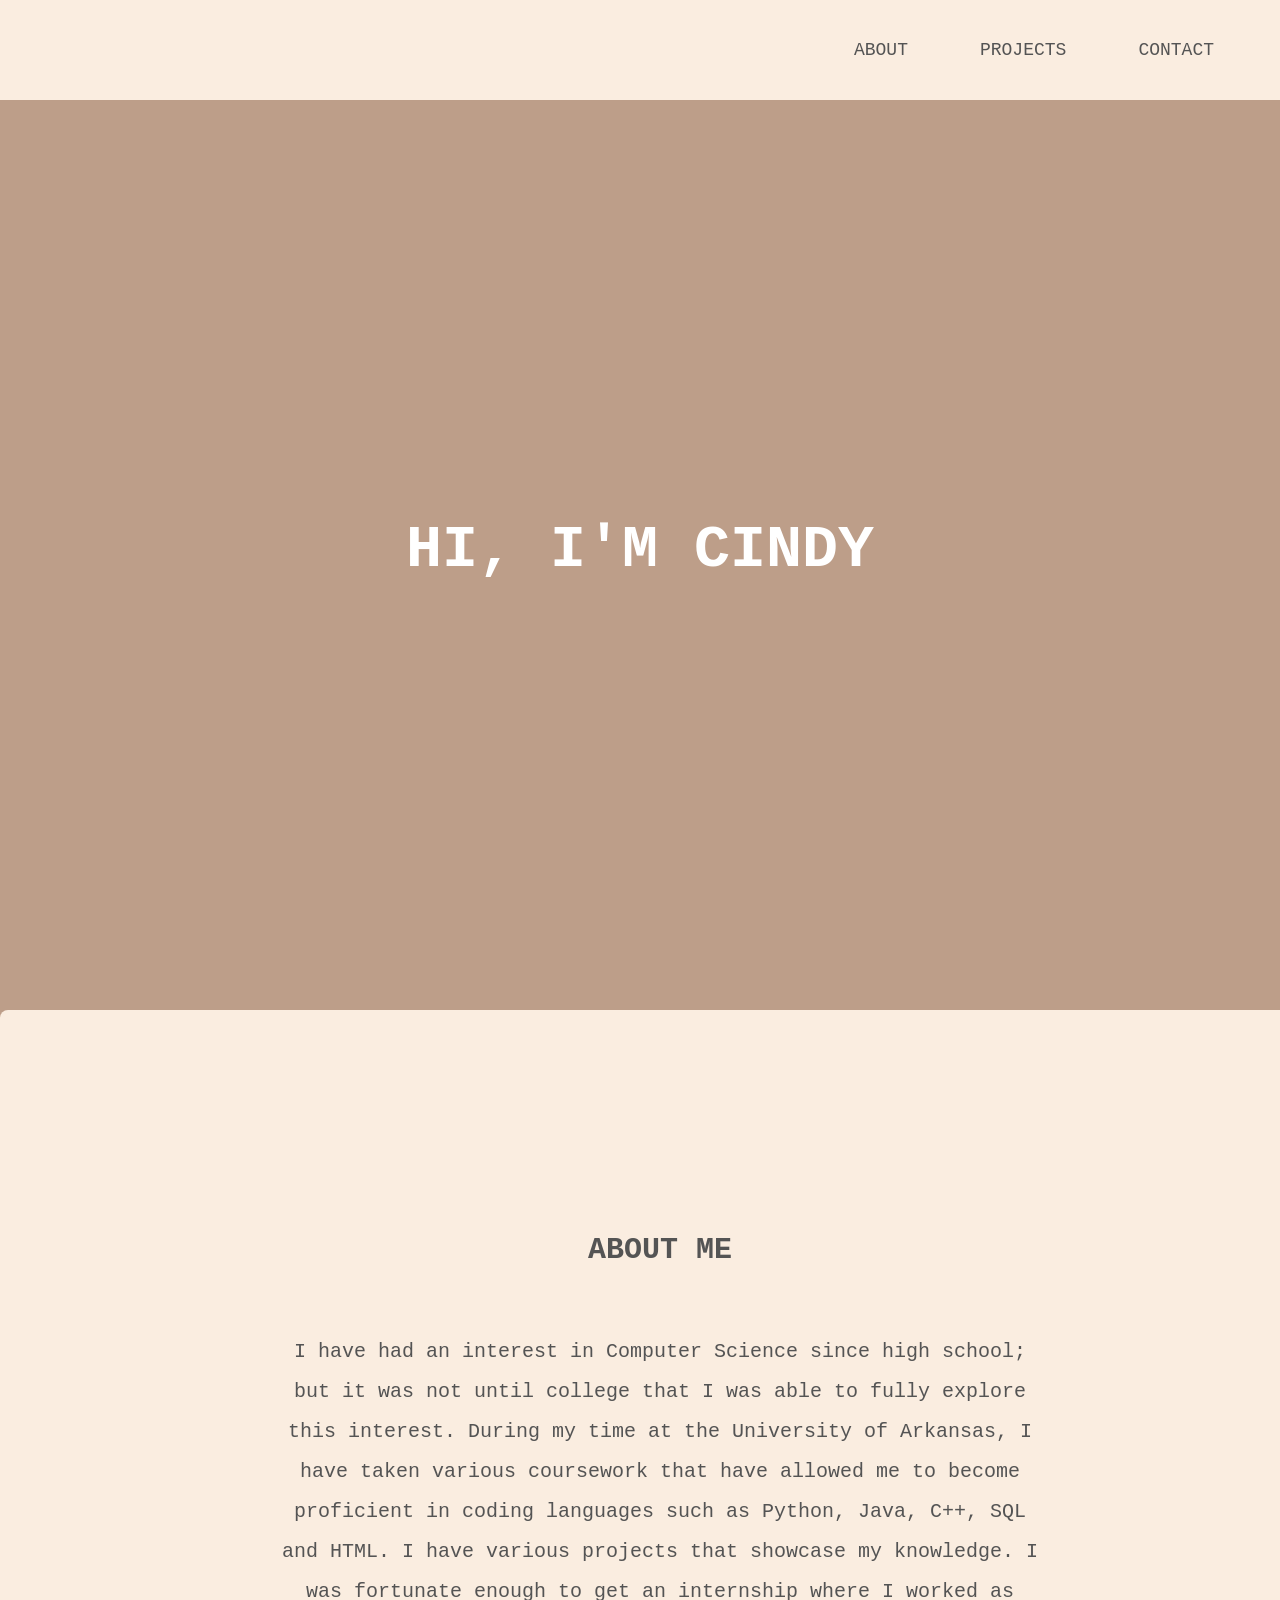
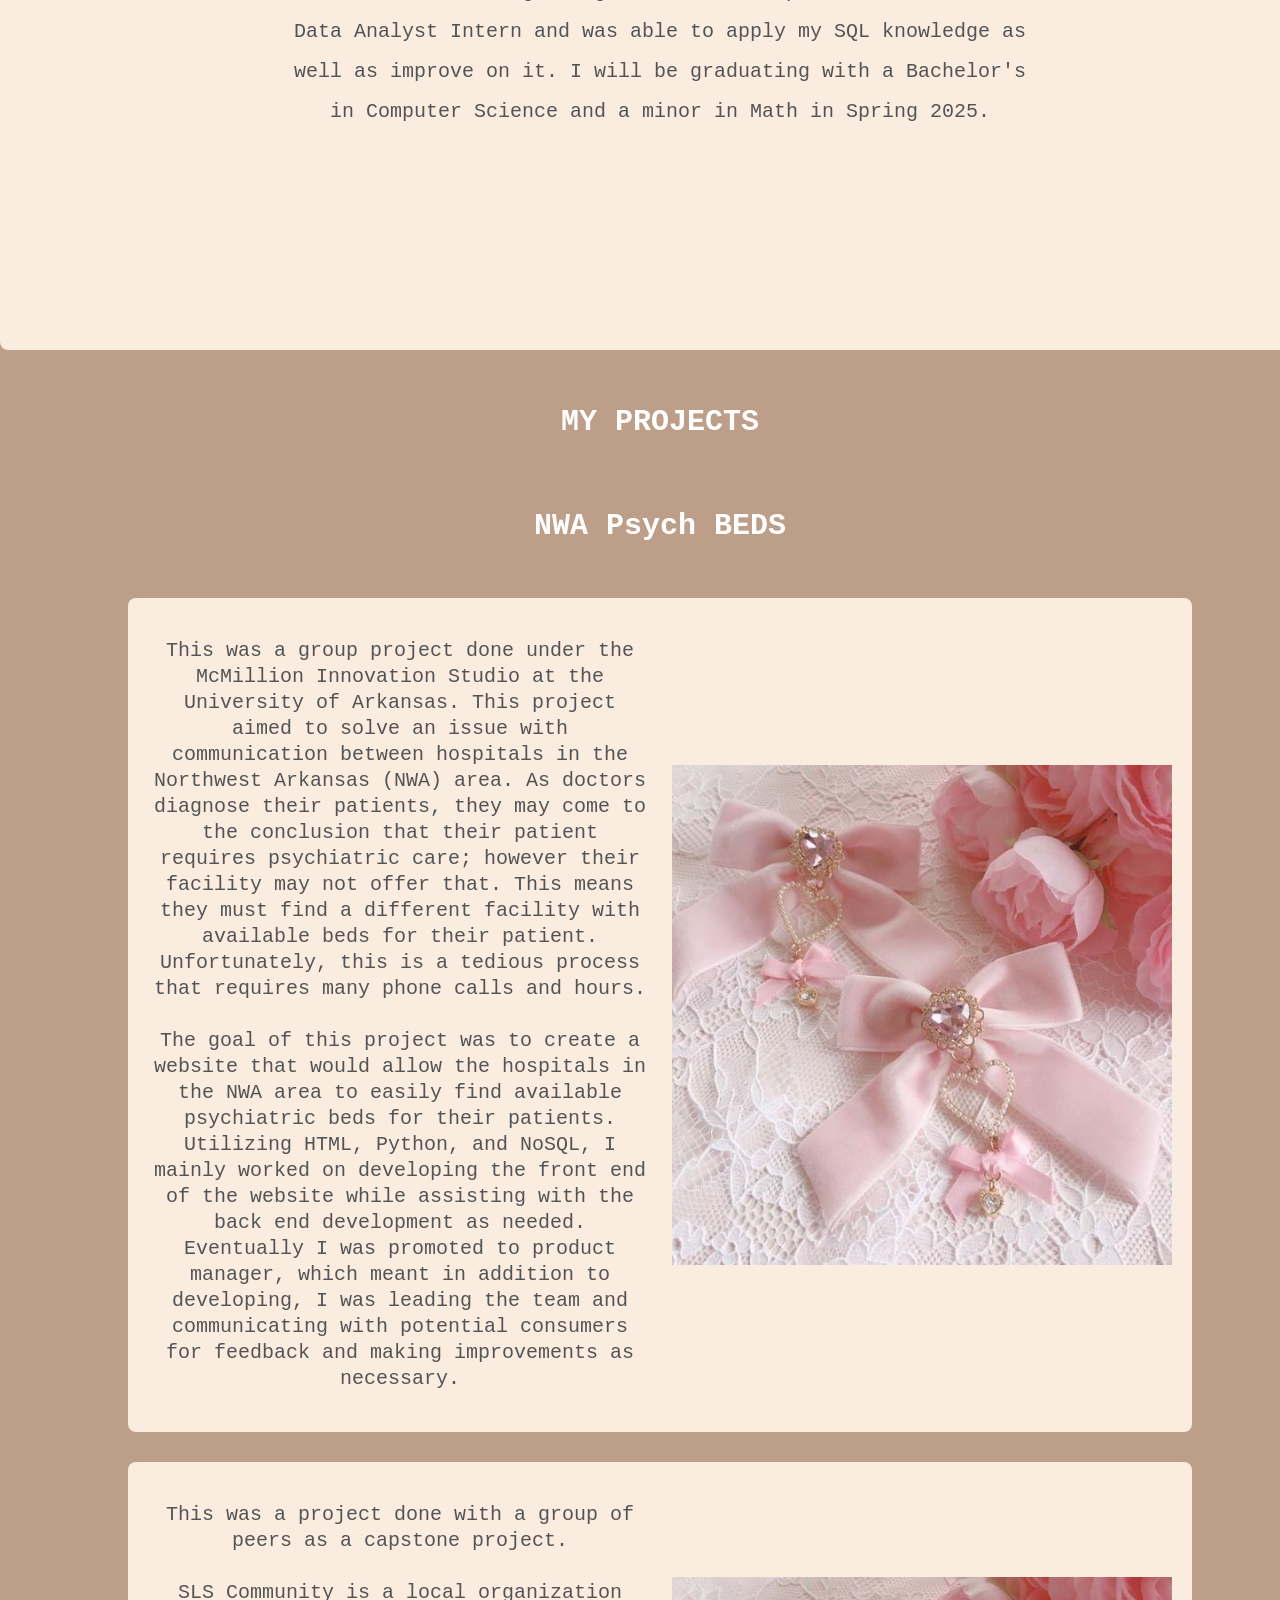
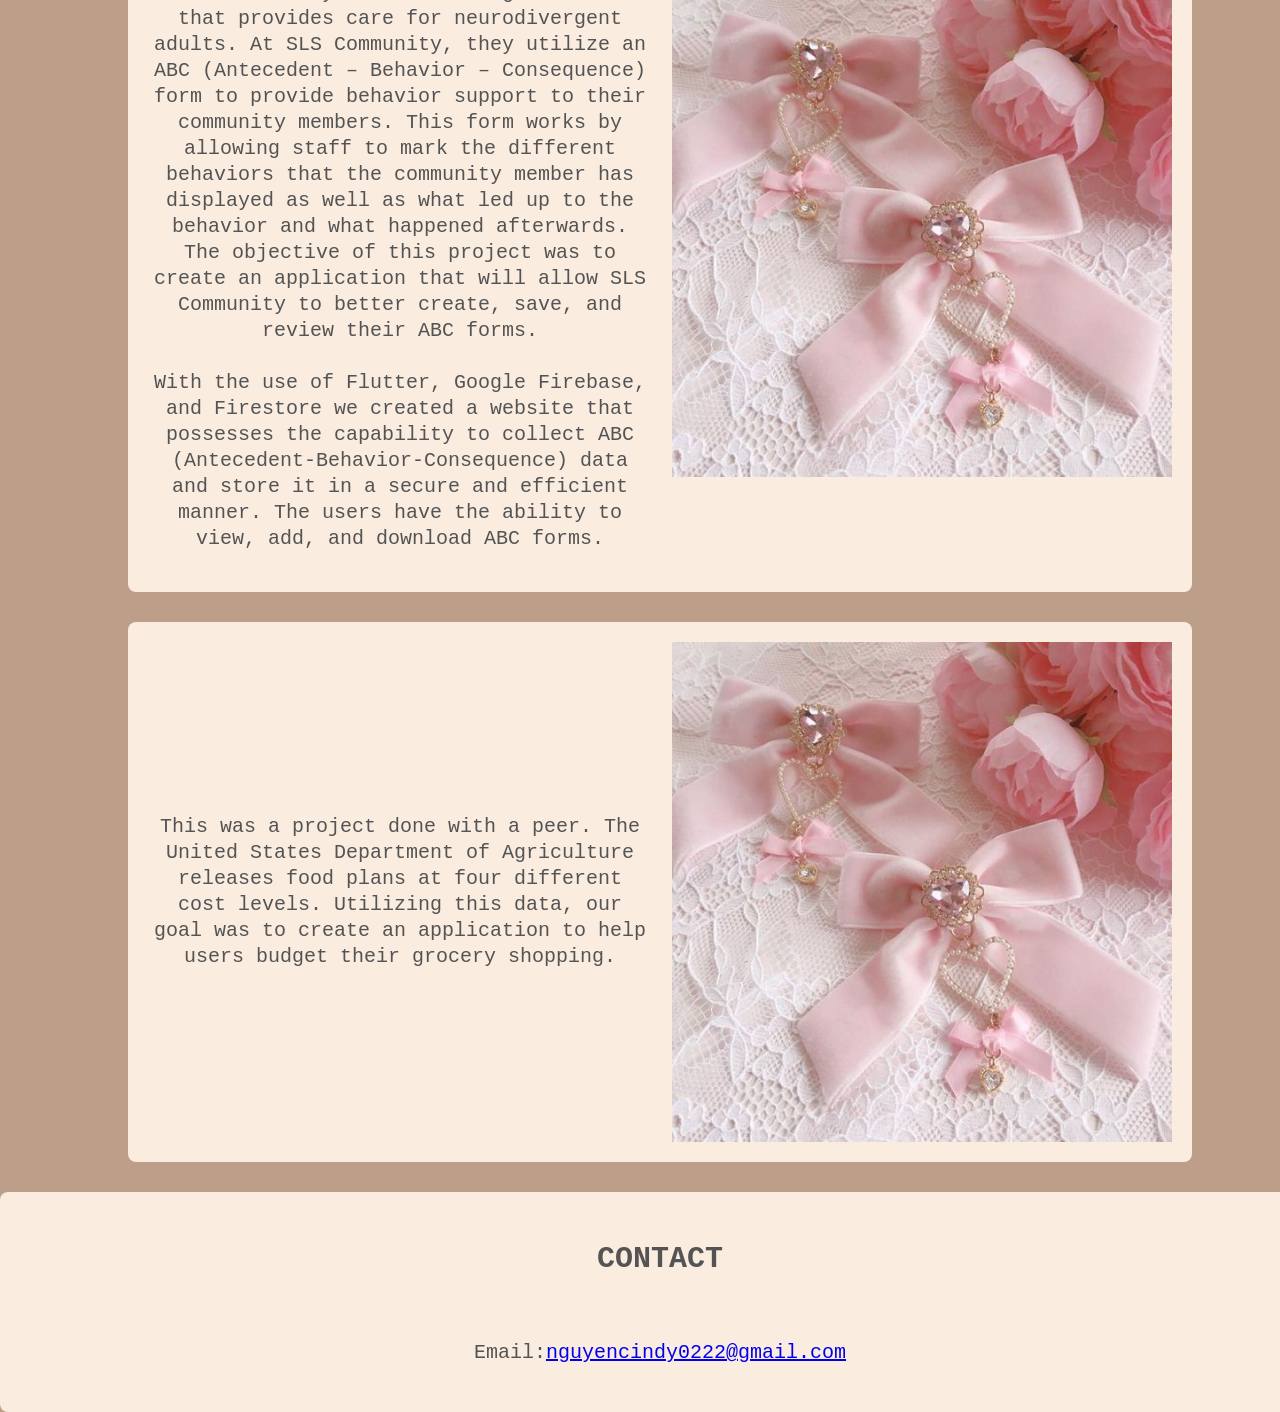
==== index.html @ 151fb86d "Rename website.html to index.html" ====
<!DOCTYPE html>
<html lang="en">
<head>
    <meta charset="UTF-8">
    <meta name="viewport" content="width=device-width, initial-scale=1.0">
    <title>Cindy Nguyen's Portfolio</title>
    <link rel="stylesheet" href="styles.css">
</head>
<body>

    <nav>
        <ul>
            <li><a href="#about">ABOUT</a></li>
            <li><a href="#projects">PROJECTS</a></li>
            <li><a href="#contact">CONTACT</a></li>
        </ul>
    </nav>

    <header>
        <h3>HI, I'M CINDY</h3>

    </header>

    

    <section id="about">
    <h2>ABOUT ME</h2>
        <p>
            I have had an interest in Computer Science since high school; but it was not until college that I was able to fully explore this interest.
            During my time at the University of Arkansas, I have taken various coursework that have allowed me to become proficient in coding languages such as Python, Java, C++, SQL
            and HTML. I have various projects that showcase my knowledge. I was fortunate enough to get an internship where I worked as Data Analyst Intern and was able to apply my SQL knowledge as well as improve on it. I will be graduating 
            with a Bachelor's in Computer Science and a minor in Math in Spring 2025. 
        </p>
    </section>

    <section id = "projects">
        <h1>
            MY PROJECTS
        </h1>

        <h1>
            NWA Psych BEDS
        </h1>
        <section class="subsection">
            <p>
                This was a group project done under the McMillion Innovation Studio at the University of Arkansas. This project aimed to solve an issue with communication between hospitals in the Northwest Arkansas (NWA) area. 
                As doctors diagnose their patients, they may come to the conclusion that their patient requires psychiatric care; however their facility may not offer that. This means they must find a different facility with available 
                beds for their patient. Unfortunately, this is a tedious process that requires many phone calls and hours. 
                <br>
                <br>
                The goal of this project was to create a website that would allow the hospitals in the NWA area to easily find available psychiatric beds for their patients.
                Utilizing HTML, Python, and NoSQL, I mainly worked on developing the front end of the website while assisting with the back end development as needed. Eventually I was promoted to product manager, 
                which meant in addition to developing, I was leading the team and communicating with potential consumers for feedback and making improvements as necessary. 
            </p>
            <img src="images/test.jpeg" alt="nwa" >
        </section>


        <section class="subsection">
            <p>
                This was a project done with a group of peers as a capstone project.
                <br>
                <br>
                SLS Community is a local organization that provides care for neurodivergent adults. At SLS Community, they utilize an ABC (Antecedent – Behavior – Consequence) form to provide behavior support to their community members. 
                This form works by allowing staff to mark the different behaviors that the community member has displayed as well as what led up to the behavior and what happened afterwards.
                The objective of this project was to create an application that will allow SLS Community to better create, save, and review their ABC forms. 
                <br>
                <br>
                With the use of Flutter, Google Firebase, and Firestore we created a website that possesses the capability to collect ABC (Antecedent-Behavior-Consequence) data and store it in a secure and efficient manner. 
                The users have the ability to view, add, and download ABC forms.
            </p>
    
                <img src="images/test.jpeg" alt="nwa" >
        </section>

        <section class="subsection">
            <p> 
                This was a project done with a peer. 
                The United States Department of Agriculture releases food plans at four different cost levels. Utilizing this data, our goal was to 
                create an application to help users budget their grocery shopping. 
            </p>
            <img src="images/test.jpeg" alt="nwa" >
        </section>





    </section>

<!-- 
    <h2>NWA Psych Beds</h2>
    <section id="nwa psych beds">
        <p>
            This was a group project done under the McMillion Innovation Studio at the University of Arkansas. This project aimed to solve an issue with communication between hospitals in the Northwest Arkansas (NWA) area. 
            As doctors diagnose their patients, they may come to the conclusion that their patient requires psychiatric care; however their facility may not offer that. This means they must find a different facility with available 
            beds for their patient. Unfortunately, this is a tedious process that requires many phone calls and hours. 
            <br>
            <br>
            The goal of this project was to create a website that would allow the hospitals in the NWA area to easily find available psychiatric beds for their patients.
            Utilizing HTML, Python, and NoSQL, I mainly worked on developing the front end of the website while assisting with the back end development as needed. Eventually I was promoted to product manager, 
            which meant in addition to developing, I was leading the team and communicating with potential consumers for feedback and making improvements as necessary. 
        </p>

            <img src="images/test.jpeg" alt="nwa" >





        
    </section> -->
<!-- 
    <h2>SLS Community Website</h2>
    <section id="sls">
        <p>
            This was a project done with a group of peers as a capstone project.
            <br>
            <br>
            SLS Community is a local organization that provides care for neurodivergent adults. At SLS Community, they utilize an ABC (Antecedent – Behavior – Consequence) form to provide behavior support to their community members. 
            This form works by allowing staff to mark the different behaviors that the community member has displayed as well as what led up to the behavior and what happened afterwards.
            The objective of this project was to create an application that will allow SLS Community to better create, save, and review their ABC forms. 
            <br>
            <br>
            With the use of Flutter, Google Firebase, and Firestore we created a website that possesses the capability to collect ABC (Antecedent-Behavior-Consequence) data and store it in a secure and efficient manner. 
            The users have the ability to view, add, and download ABC forms.
        </p>

            <img src="images/test.jpeg" alt="nwa" >
    </section>

    <h2>Budget Application</h2>
    <section id="budget">

        <p> 
            This was a project done with a peer. 
            The United States Department of Agriculture releases food plans at four different cost levels. Utilizing this data, our goal was to 
            create an application to help users budget their grocery shopping. 
        </p>
        <img src="images/test.jpeg" alt="nwa" >

           


    </section>

    <h2>Portfolio Website</h2>
    <section id="portfolio">
        <p>
            This is a personal project completed to better show the projects I have worked on. 
        </p>
        <img src="images/test.jpeg" alt="nwa" >

    </section> -->



    <section id="contact">
        <h2>CONTACT</h2>
        <p>
            Email:<a href="mailto:nguyencindy0222@gmail.com">nguyencindy0222@gmail.com</a>
        </p>
    </section> 


    
</body>
</html>
---- styles.css ----
body {
    font-family: "Courier New", Courier, monospace;
    margin: 0;
    padding: 0;
    background-color: #BD9E89
}

header {
    width: 100%; 
    min-height: 100vh; 
    display: flex; 
    flex-direction: column;
    justify-content: center;
    align-items: center;
    background-color: #BD9E89;
    color:white;
    text-align: center;
}

#about {
    width: 100%;  
    min-height: 100vh; 
    display: flex; 
    flex-direction: column;
    justify-content: center;
    align-items: center;
    text-align: center;
    color: #545454; 
    background-color: #FAEDE0;
}

#about p{
    font-size: 20px;
    text-align: center;
    max-width: 60%;
    line-height: 2.0;
}

#projects {
    width: 100%;  
    min-height: 100vh; 
    display: flex; 
    flex-direction: column;
    justify-content: center;
    align-items: center;
    text-align: center;
    background-color: #BD9E89;
    color:white;

}

#contact {
    width: 100%;  
    min-height: 20vh; 
    display: flex; 
    flex-direction: column;
    justify-content: center;
    align-items: center;
    text-align: center;
    color: #545454; 
    background-color: #FAEDE0;

}

section {
    width: 80%;
    margin: auto;
    padding: 20px;
    background-color: #FAEDE0; 
    color: #545454; 
    margin-top: 10px;
    border-radius: 8px;
    display: flex;
    align-items: center; 
    gap: 20px; 
} 


section p{
    font-size: 20px;
    line-height: 1.3;
    width: 60%;
}

img{
    width: 500px;
}



h1 {
    color: white; 
    text-align: center;
    font-size: 30px;
}

h2{
    color:#545454;
    text-align: center;
    font-size: 30px;
}

h3 {
    color: white; 
    text-align: center;
    font-size: 60px;
}



nav {
    background-color: #FAEDE0; 
    padding: 10px 0;

}

nav ul {
    list-style-type: none; 
    padding: 20;
    margin: 30px;
    display: flex; 
    justify-content: right; 
}

nav ul li {
    margin: 0 20px; 
}

nav ul li a {
    text-decoration: none; 
    color: #545454;
    font-size: 18px;
    padding: 8px 16px;
}
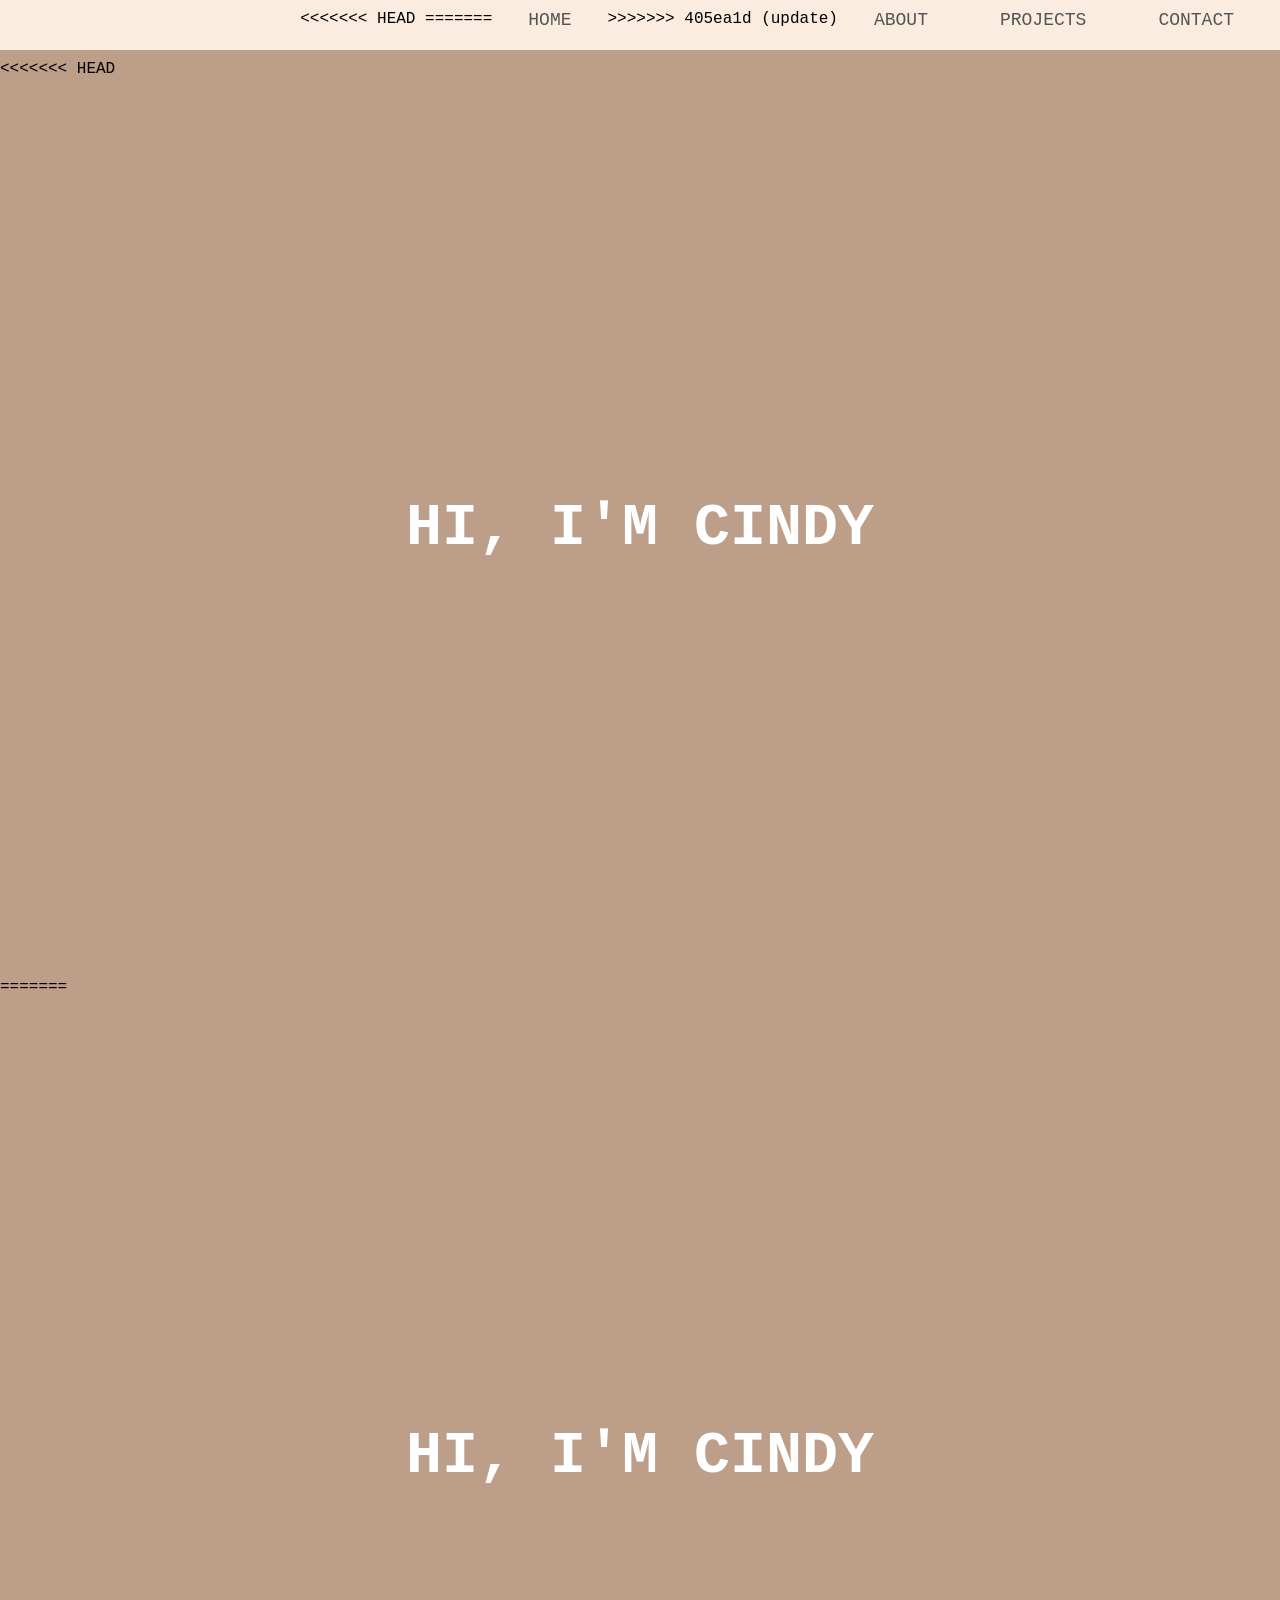
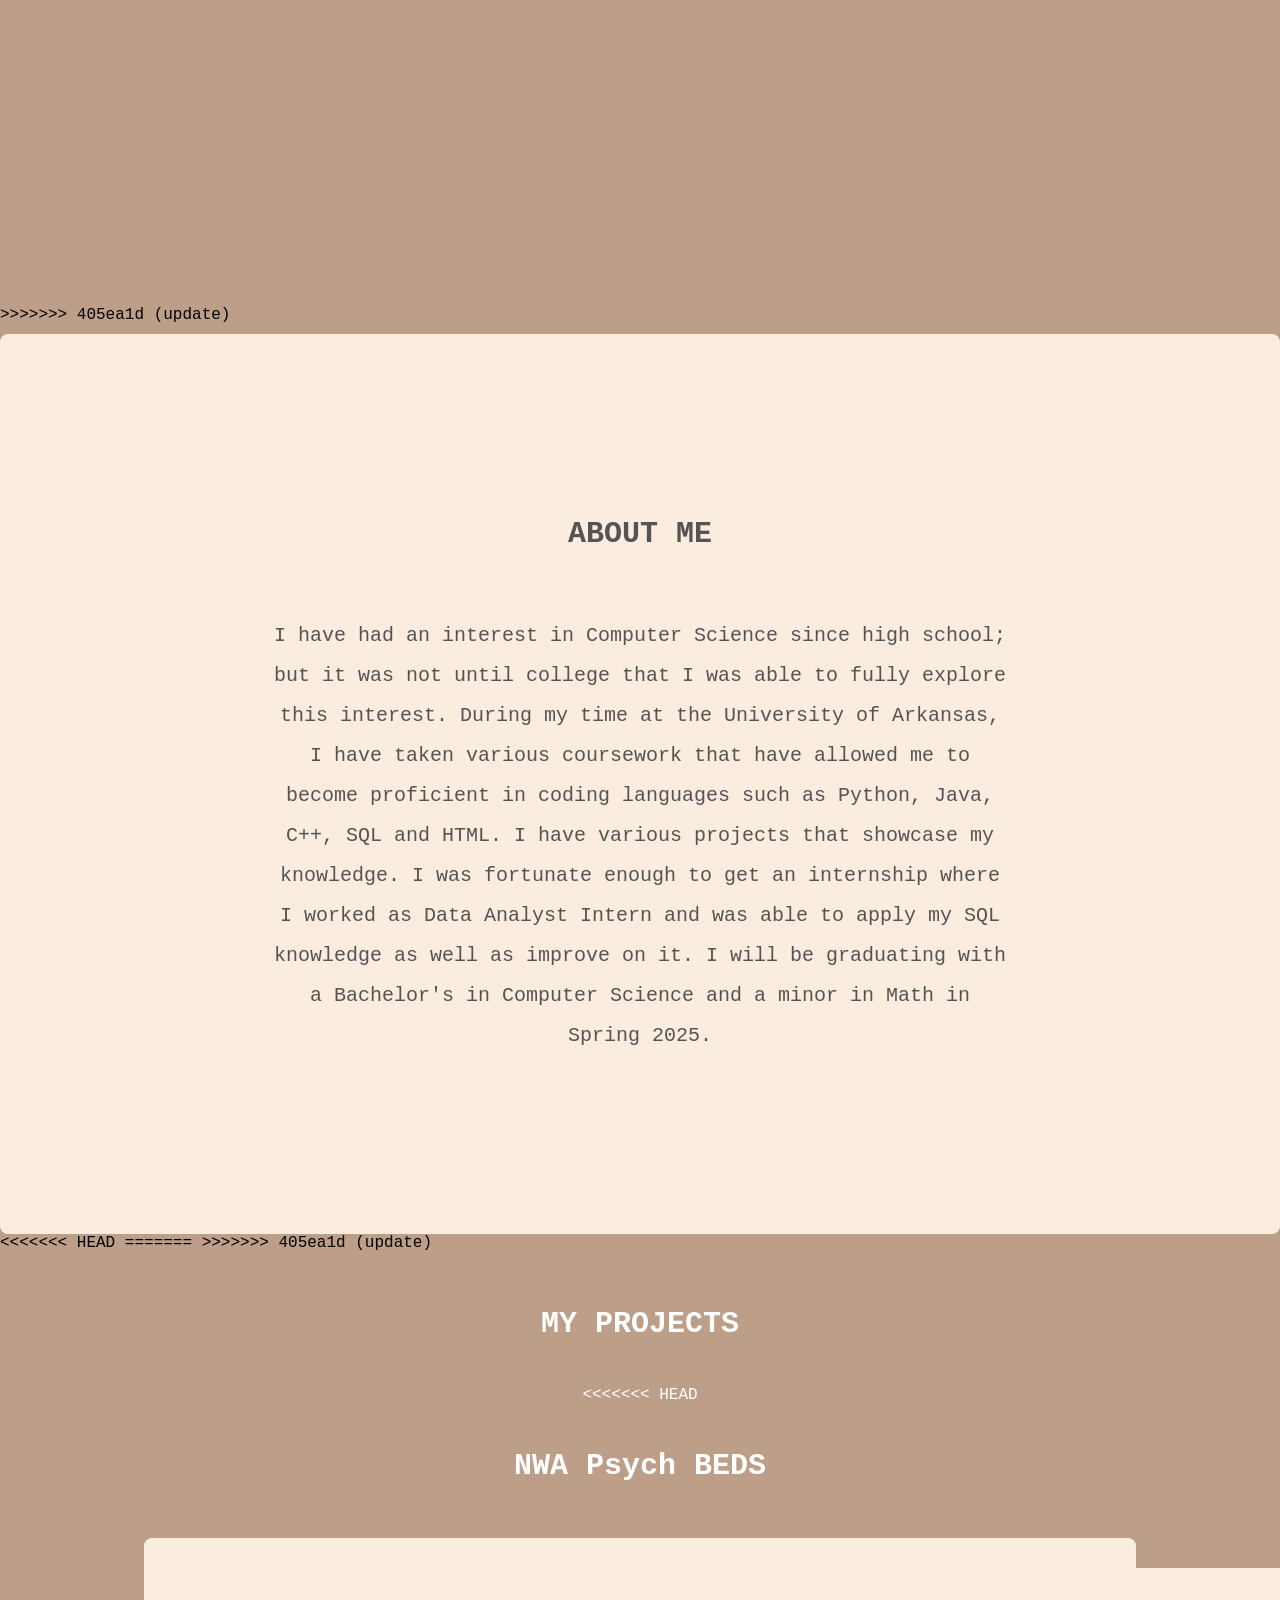
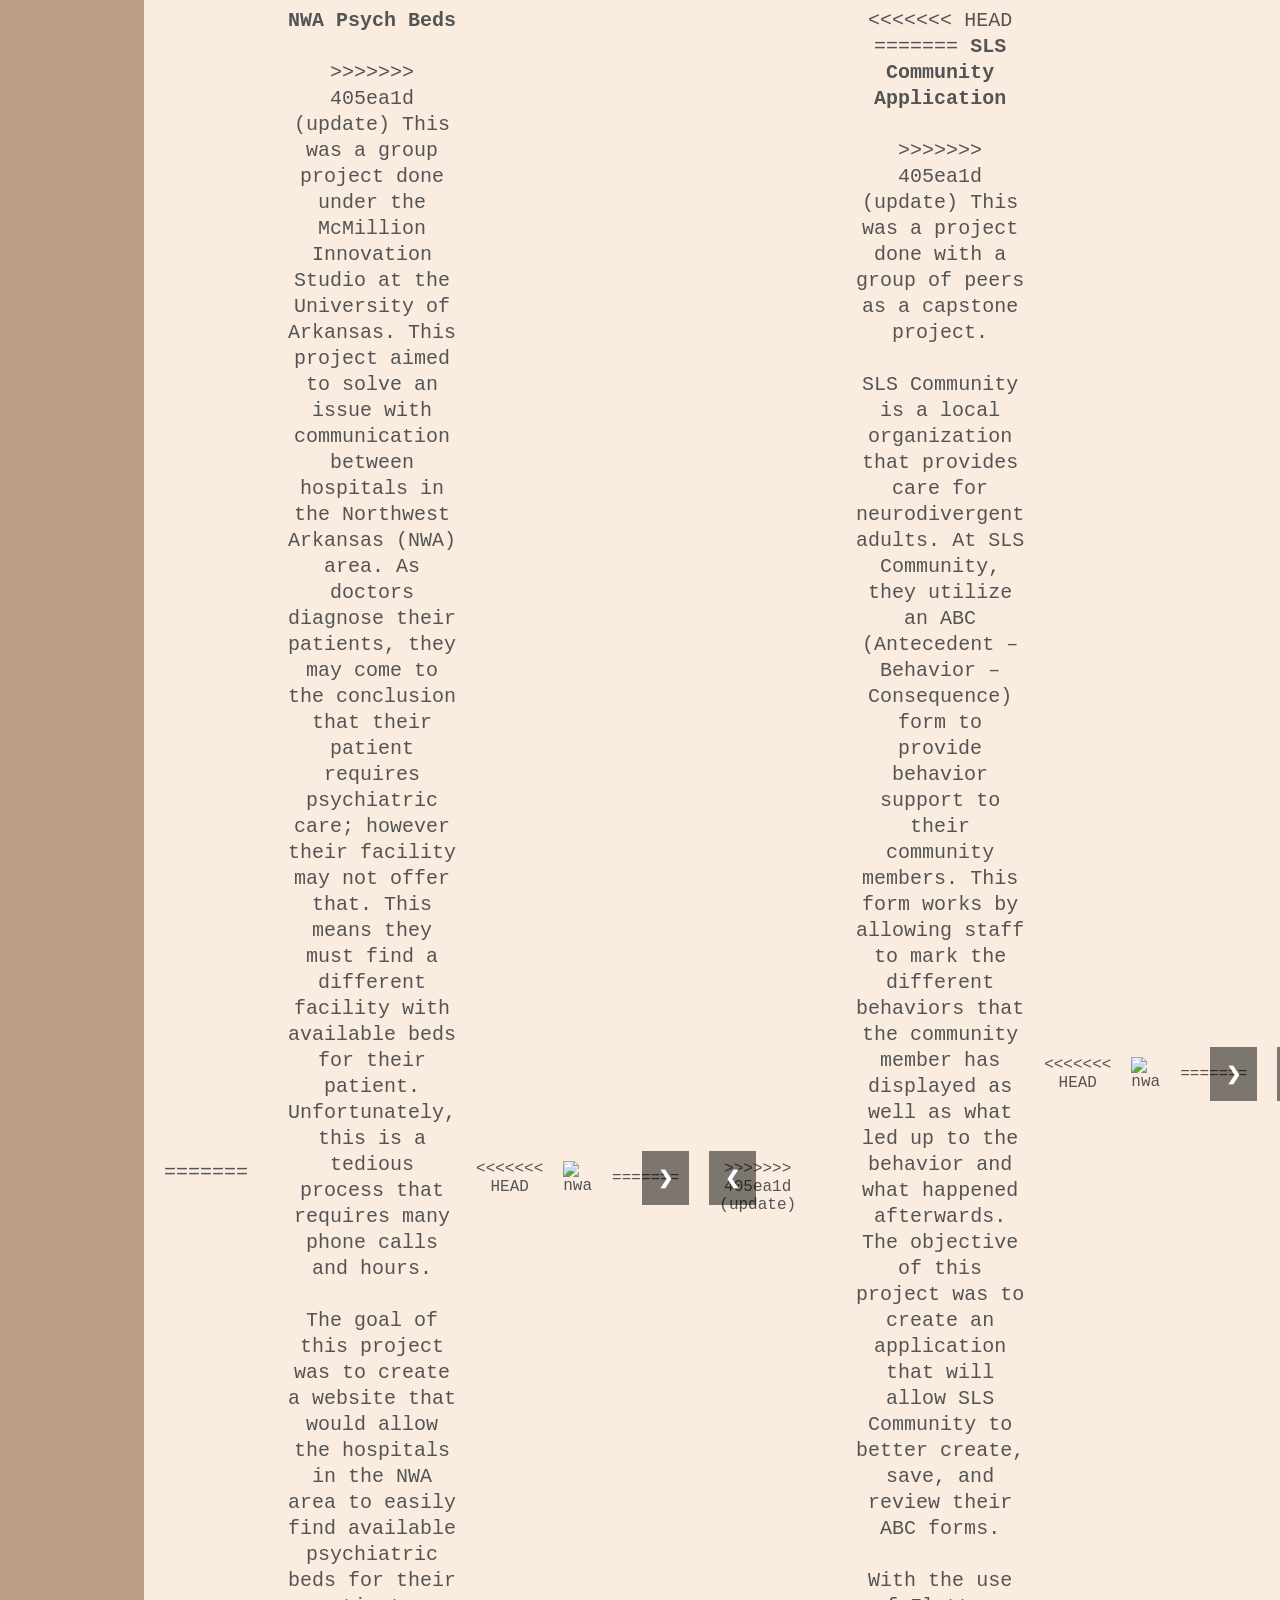
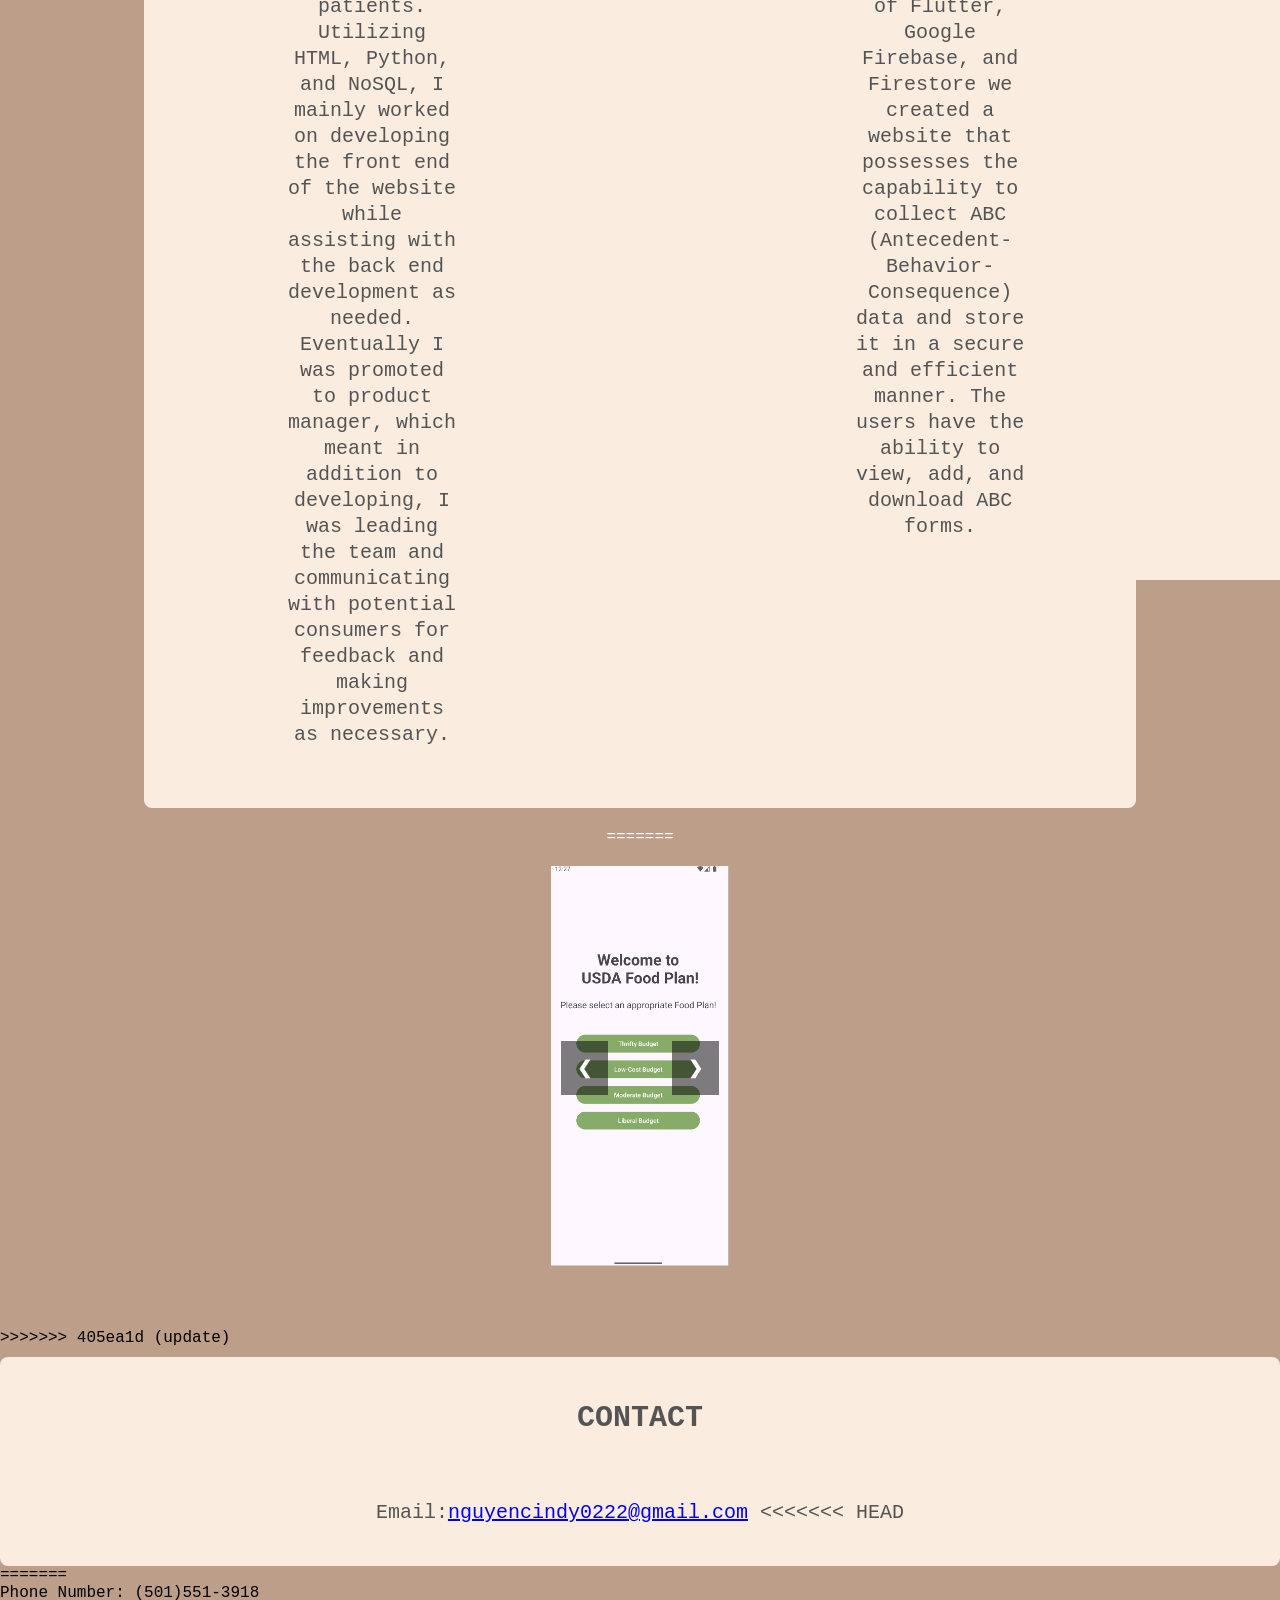
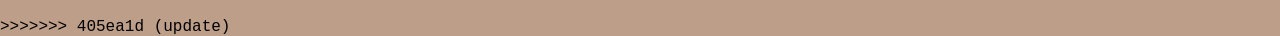
==== commit 02bdbc89: "update" ====
--- a/index.html
+++ b/index.html
@@ -10,18 +10,31 @@
 
     <nav>
         <ul>
+<<<<<<< HEAD
+=======
+            <li><a href="#home">HOME</a></li>
+>>>>>>> 405ea1d (update)
             <li><a href="#about">ABOUT</a></li>
             <li><a href="#projects">PROJECTS</a></li>
             <li><a href="#contact">CONTACT</a></li>
         </ul>
     </nav>
 
+<<<<<<< HEAD
     <header>
         <h3>HI, I'M CINDY</h3>
 
     </header>
 
     
+=======
+    <section id = "home">
+
+            <h3>HI, I'M CINDY</h3>
+
+    </section>
+
+>>>>>>> 405ea1d (update)
 
     <section id="about">
     <h2>ABOUT ME</h2>
@@ -33,16 +46,32 @@
         </p>
     </section>
 
+<<<<<<< HEAD
+=======
+
+
+>>>>>>> 405ea1d (update)
     <section id = "projects">
         <h1>
             MY PROJECTS
         </h1>
 
+<<<<<<< HEAD
         <h1>
             NWA Psych BEDS
         </h1>
         <section class="subsection">
             <p>
+=======
+        
+        <section class="subsection">
+            <p>
+              <strong>
+                NWA Psych Beds
+              </strong> 
+               <br>
+               <br>
+>>>>>>> 405ea1d (update)
                 This was a group project done under the McMillion Innovation Studio at the University of Arkansas. This project aimed to solve an issue with communication between hospitals in the Northwest Arkansas (NWA) area. 
                 As doctors diagnose their patients, they may come to the conclusion that their patient requires psychiatric care; however their facility may not offer that. This means they must find a different facility with available 
                 beds for their patient. Unfortunately, this is a tedious process that requires many phone calls and hours. 
@@ -52,12 +81,47 @@
                 Utilizing HTML, Python, and NoSQL, I mainly worked on developing the front end of the website while assisting with the back end development as needed. Eventually I was promoted to product manager, 
                 which meant in addition to developing, I was leading the team and communicating with potential consumers for feedback and making improvements as necessary. 
             </p>
+<<<<<<< HEAD
             <img src="images/test.jpeg" alt="nwa" >
+=======
+
+                <!-- Slideshow container -->
+            <div class="slideshow-container" id = "carousel1">
+
+                <!-- Full-width images with number and caption text -->
+                <div class="mySlides">
+                <img src="images/nwa1.png" style="width:100%">
+                </div>
+                <div class="mySlides">
+                <img src="images/nwa2.png" style="width:100%">
+                </div>
+            
+                <div class="mySlides">
+                <img src="images/nwa3.png" style="width:100%">
+                </div>
+            
+                <!-- Next and previous buttons -->
+                <a class="prev" onclick="plusSlides(-1)">&#10094;</a>
+                <a class="next" onclick="plusSlides(1)">&#10095;</a>
+            </div>
+            <br>
+            
+
+
+>>>>>>> 405ea1d (update)
         </section>
 
 
         <section class="subsection">
             <p>
+<<<<<<< HEAD
+=======
+                <strong>
+                SLS Community Application
+                </strong> 
+                <br>
+                <br>
+>>>>>>> 405ea1d (update)
                 This was a project done with a group of peers as a capstone project.
                 <br>
                 <br>
@@ -69,16 +133,53 @@
                 With the use of Flutter, Google Firebase, and Firestore we created a website that possesses the capability to collect ABC (Antecedent-Behavior-Consequence) data and store it in a secure and efficient manner. 
                 The users have the ability to view, add, and download ABC forms.
             </p>
+<<<<<<< HEAD
     
                 <img src="images/test.jpeg" alt="nwa" >
+=======
+                <!-- Slideshow container -->
+                <div class="slideshow-container" id = "carousel2">
+
+                    <!-- Full-width images with number and caption text -->
+                    <div class="mySlides">
+                    <img src="images/sls1.png" style="width:100%">
+                    </div>
+                
+                    <div class="mySlides">
+                    <img src="images/sls2.png" style="width:100%">
+                    </div>
+                
+                    <div class="mySlides">
+                    <img src="images/sls3.png" style="width:100%">
+                    </div>
+
+                    <div class="mySlides">
+                        <img src="images/sls4.png" style="width:100%">
+                        </div>
+                
+                    <!-- Next and previous buttons -->
+                    <a class="prev" onclick="plusSlides(-1)">&#10094;</a>
+                    <a class="next" onclick="plusSlides(1)">&#10095;</a>
+                </div>
+                <br>
+>>>>>>> 405ea1d (update)
         </section>
 
         <section class="subsection">
             <p> 
+<<<<<<< HEAD
+=======
+                <strong>
+                    USDA Food Plan Budget Application
+                </strong> 
+                  <br>
+                  <br>
+>>>>>>> 405ea1d (update)
                 This was a project done with a peer. 
                 The United States Department of Agriculture releases food plans at four different cost levels. Utilizing this data, our goal was to 
                 create an application to help users budget their grocery shopping. 
             </p>
+<<<<<<< HEAD
             <img src="images/test.jpeg" alt="nwa" >
         </section>
 
@@ -155,14 +256,97 @@
 
 
 
+=======
+                            <!-- Slideshow container -->
+                            <div class="slideshow-container" id = "carousel3">
+
+                                <!-- Full-width images with number and caption text -->
+                                <div class="mySlides">
+                                <img src="images/food1.png" style="width:100%">
+                                </div>
+                            
+                                <div class="mySlides">
+                                <img src="images/food2.png" style="width:100%">
+                                </div>
+                            
+                                <div class="mySlides">
+                                <img src="images/food3.png" style="width:100%">
+                                </div>
+                            
+                                <!-- Next and previous buttons -->
+                                <a class="prev" onclick="plusSlides(-1)">&#10094;</a>
+                                <a class="next" onclick="plusSlides(1)">&#10095;</a>
+                            </div>
+                            <br>
+        </section>
+    </section>
+
+>>>>>>> 405ea1d (update)
     <section id="contact">
         <h2>CONTACT</h2>
         <p>
             Email:<a href="mailto:nguyencindy0222@gmail.com">nguyencindy0222@gmail.com</a>
+<<<<<<< HEAD
         </p>
     </section> 
 
 
+=======
+            <br>
+            Phone Number: (501)551-3918
+        </p>
+    </section> 
+
+    <script>
+    let slideIndex = [1, 1, 1]; // One index per carousel
+    let slideId = ["carousel1", "carousel2", "carousel3"]; // Corresponding IDs
+
+    function showSlides(n, carouselIndex) {
+        let slides = document.querySelectorAll(`#${slideId[carouselIndex]} .mySlides`);
+
+        if (slides.length === 0) {
+            console.error(`No slides found in carousel with ID: ${slideId[carouselIndex]}`);
+            return;
+        }
+
+        if (n > slides.length) {
+            slideIndex[carouselIndex] = 1;
+        }
+        if (n < 1) {
+            slideIndex[carouselIndex] = slides.length;
+        }
+
+        slides.forEach((slide) => (slide.style.display = "none"));
+        slides[slideIndex[carouselIndex] - 1].style.display = "block";
+    }
+
+    function plusSlides(n, carouselIndex) {
+        slideIndex[carouselIndex] += n;
+        showSlides(slideIndex[carouselIndex], carouselIndex);
+    }
+
+    // Initialize all slideshows
+    for (let i = 0; i < slideId.length; i++) {
+        showSlides(1, i);
+    }
+
+    // Add event listeners to previous and next buttons
+    document.querySelectorAll(".prev").forEach((button, index) => {
+        button.addEventListener("click", () => {
+            plusSlides(-1, index);
+        });
+    });
+
+    document.querySelectorAll(".next").forEach((button, index) => {
+        button.addEventListener("click", () => {
+            plusSlides(1, index);
+        });
+    });
+
+
+
+    </script>
+>>>>>>> 405ea1d (update)
     
 </body>
 </html>
--- a/styles.css
+++ b/styles.css
@@ -2,6 +2,7 @@
     font-family: "Courier New", Courier, monospace;
     margin: 0;
     padding: 0;
+    padding-top: 60px;
     background-color: #BD9E89
 }
 
@@ -15,6 +16,18 @@
     background-color: #BD9E89;
     color:white;
     text-align: center;
+}
+
+#home{
+    width: 100%;  
+    min-height: 100vh; 
+    display: flex; 
+    flex-direction: column;
+    justify-content: center;
+    align-items: center;
+    text-align: center;
+    color: white; 
+    background-color: #BD9E89;
 }
 
 #about {
@@ -82,11 +95,6 @@
     width: 60%;
 }
 
-img{
-    width: 500px;
-}
-
-
 
 h1 {
     color: white; 
@@ -106,18 +114,22 @@
     font-size: 60px;
 }
 
-
-
 nav {
     background-color: #FAEDE0; 
     padding: 10px 0;
+    position: fixed;
+    padding: 10px;
+    top: 0px;
+    width: 100%;
+    z-index: 1000;
+    height: 50px;
 
 }
 
 nav ul {
     list-style-type: none; 
-    padding: 20;
-    margin: 30px;
+    padding: 0;
+    margin: 0;
     display: flex; 
     justify-content: right; 
 }
@@ -132,7 +144,51 @@
     font-size: 18px;
     padding: 8px 16px;
 }
+* {box-sizing:border-box}
 
+.slideshow-container {
+    position: relative;
+    max-width: 600px; /* Adjust this to your preferred size */
+    margin: auto;
+}
 
+.mySlides img {
+    width: 100%; /* Ensures the image scales properly */
+    height: auto; /* Keeps the aspect ratio */
+    object-fit: contain; /* Prevents cropping */
+    max-height: 400px; /* Adjust max height to fit within a certain space */
+}
+
+  .mySlides {
+    display: none;
+  }
+  
   
 
+  .prev, .next {
+      position: absolute;
+      top: 50%;                
+      padding: 16px;
+      color: white;
+      font-size: 18px;
+      font-weight: bold;
+      background-color: rgba(0, 0, 0, 0.5);
+      border: none;
+      cursor: pointer;
+      user-select: none;
+      transform: translateY(-50%); 
+      z-index: 10;            
+  }
+  
+  .prev {
+      left: 10px;                
+  }
+  
+  .next {
+      right: 10px;                
+  }
+  
+  .prev:hover, .next:hover {
+      background-color: rgba(0, 0, 0, 0.8);
+  }
+  
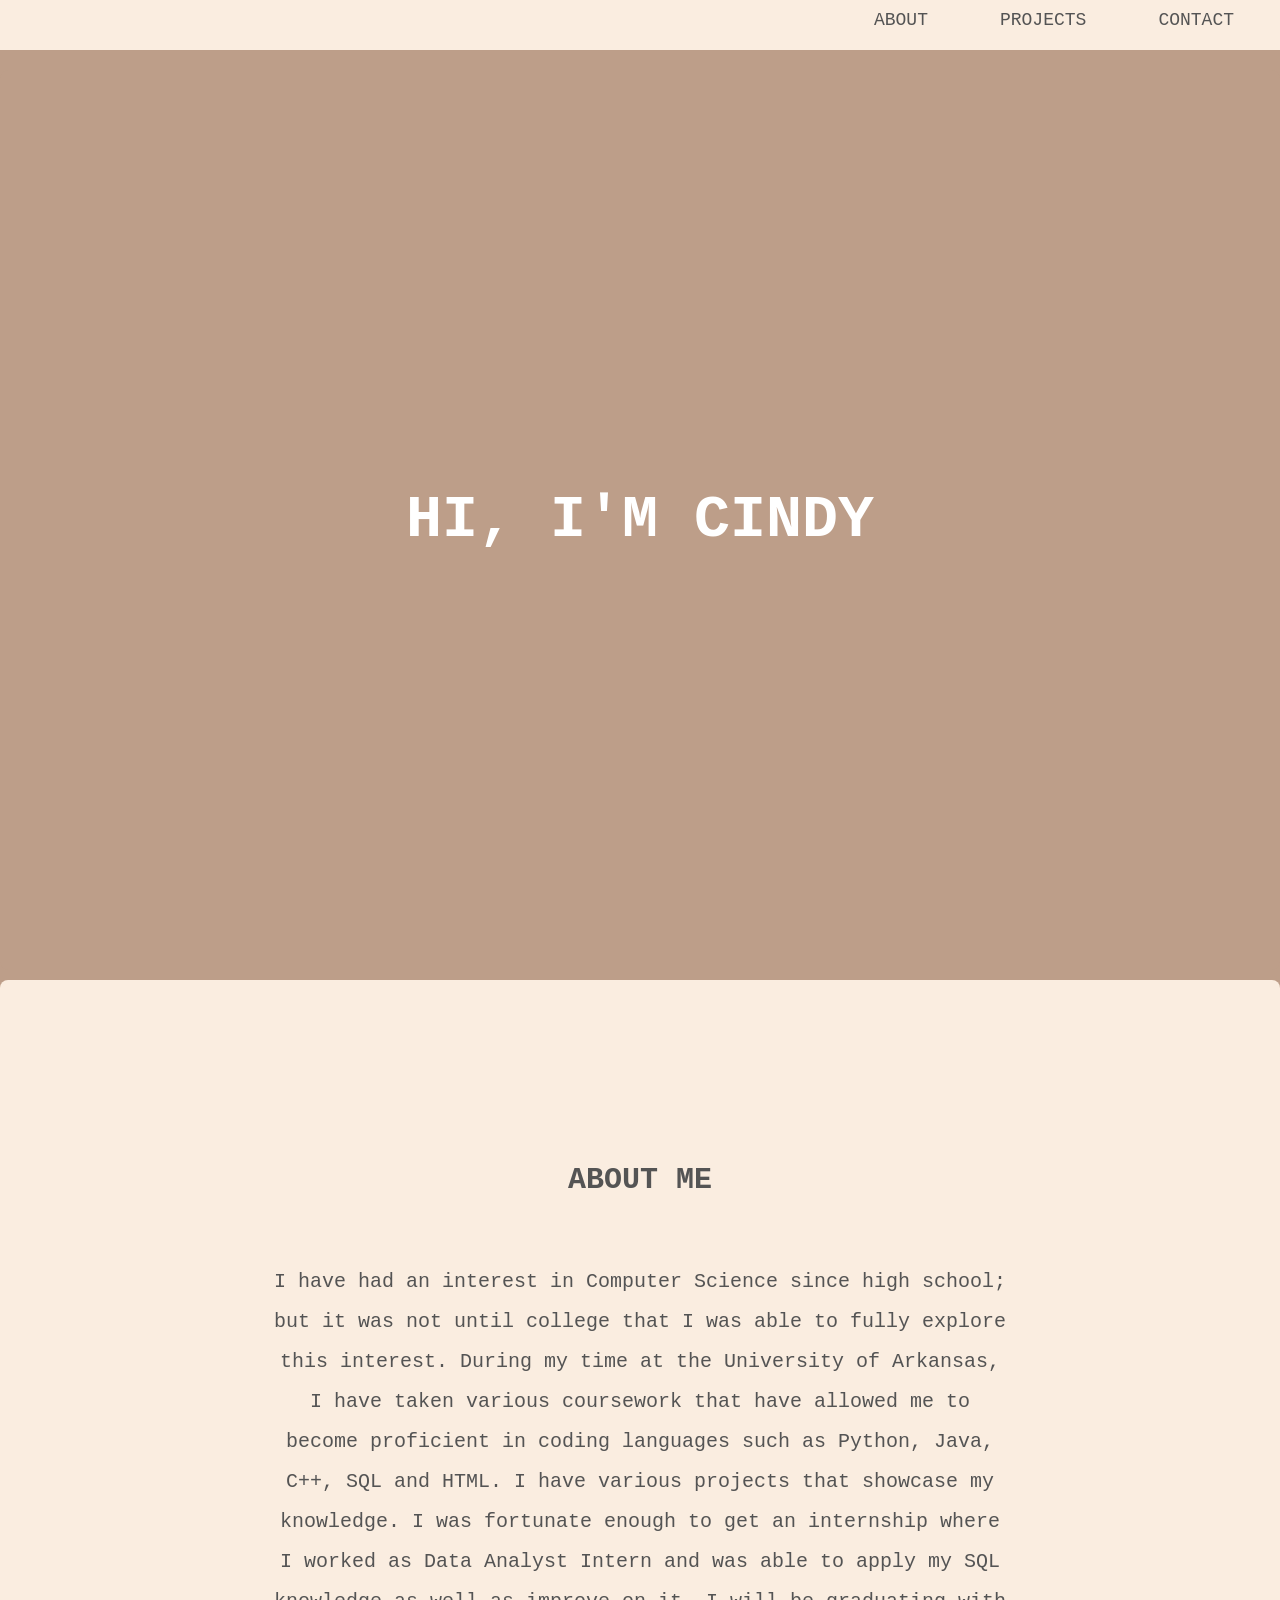
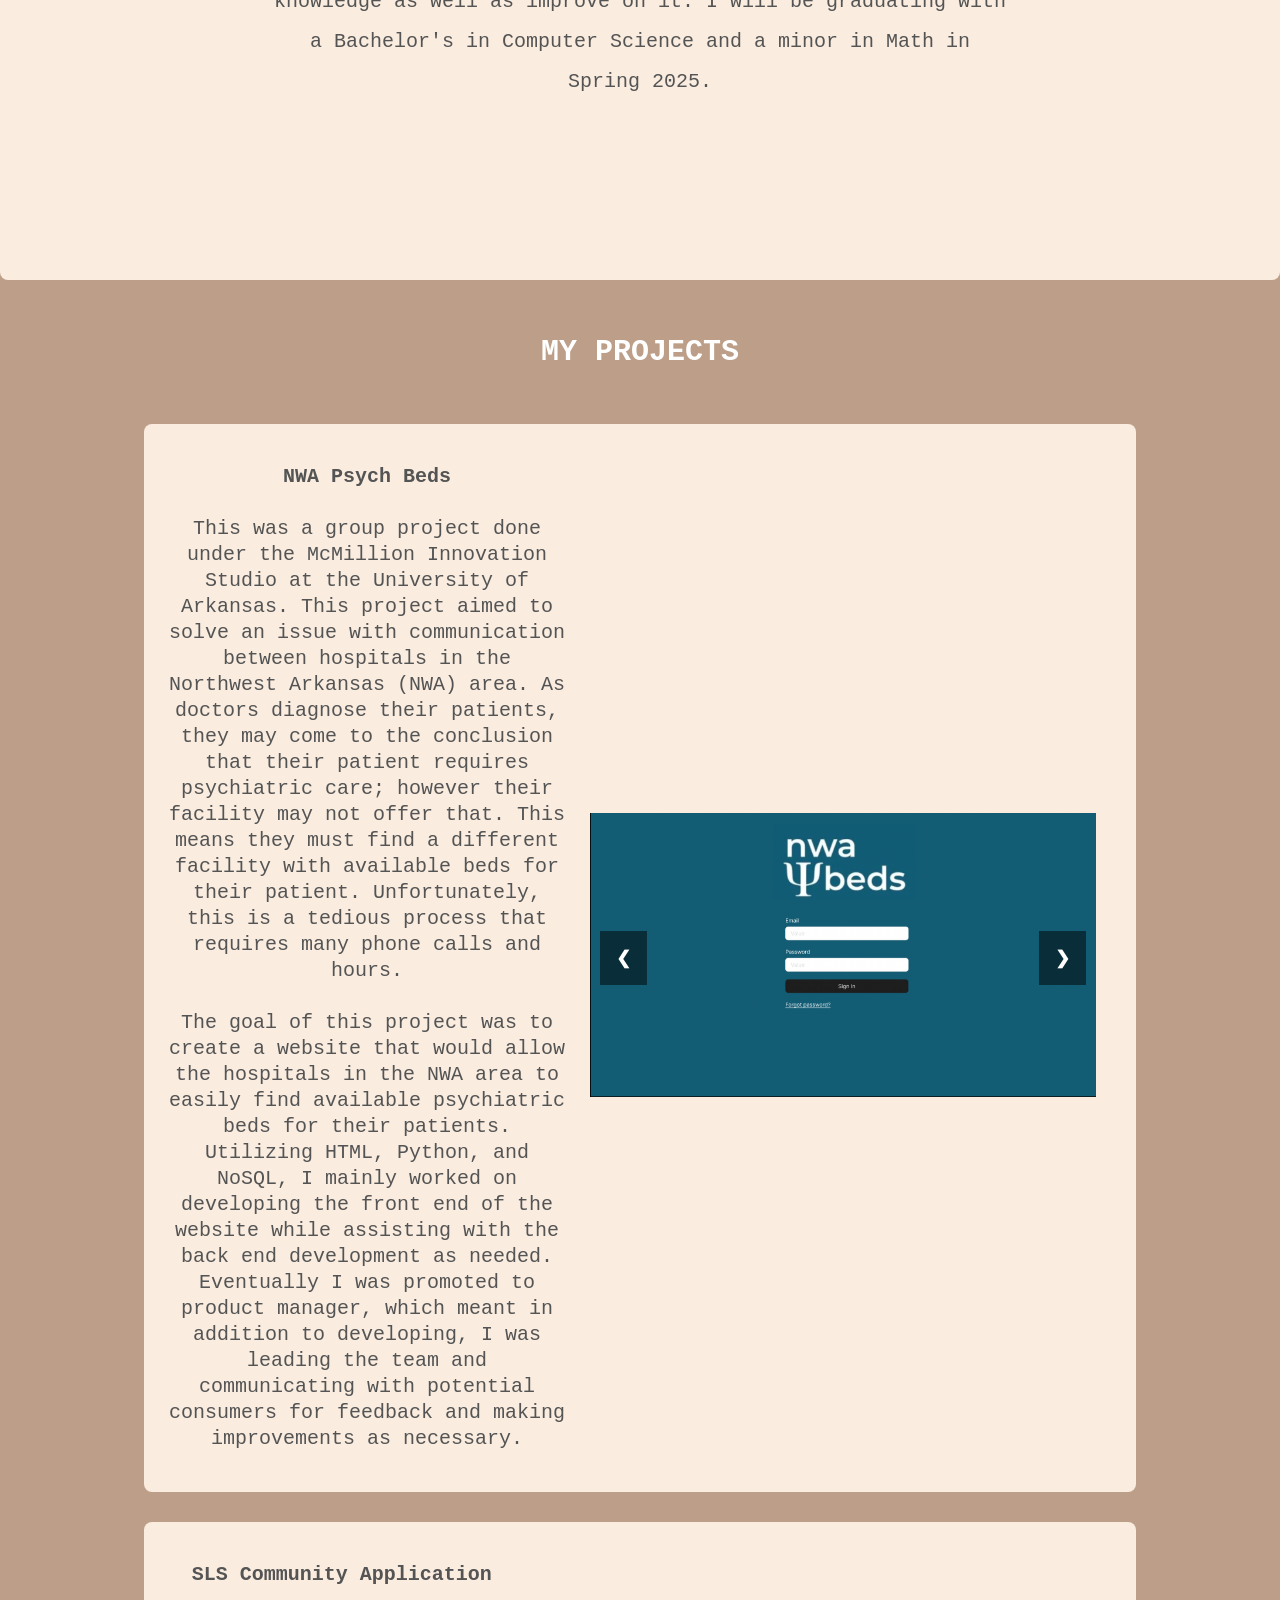
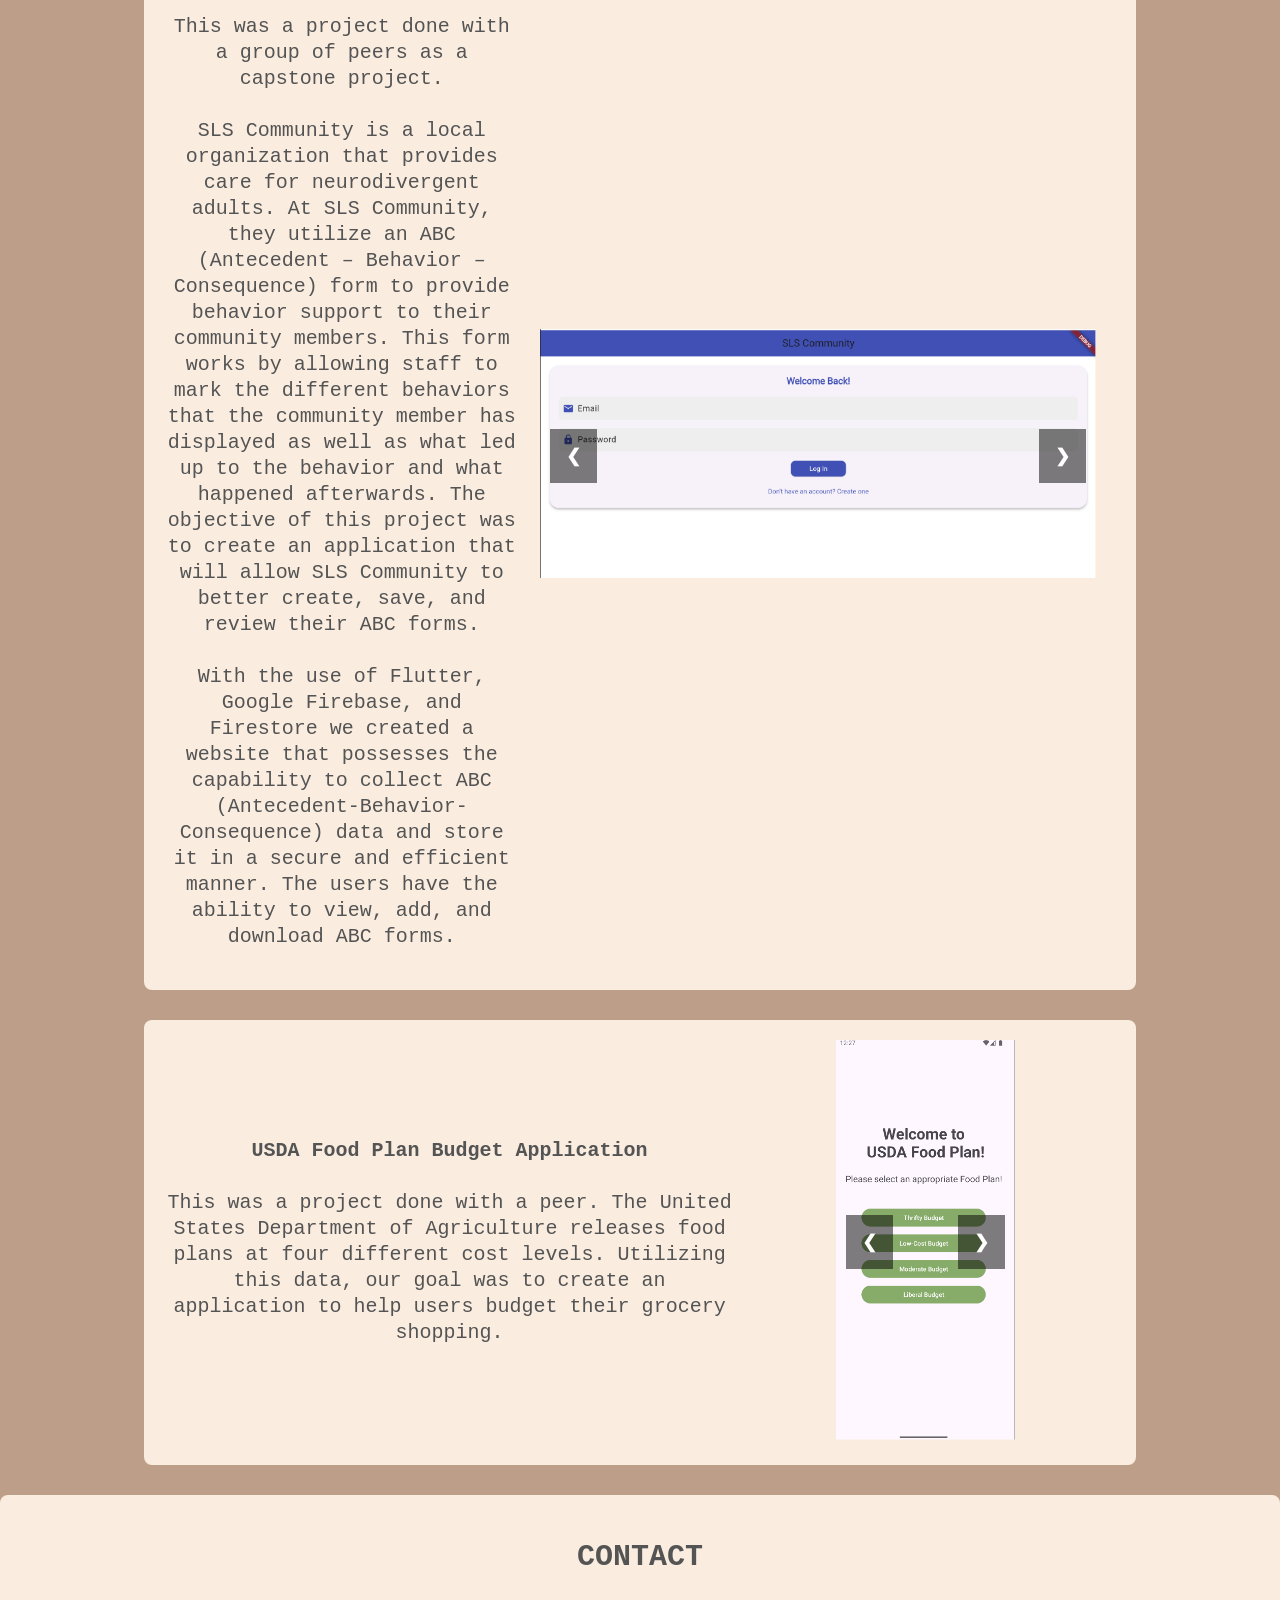
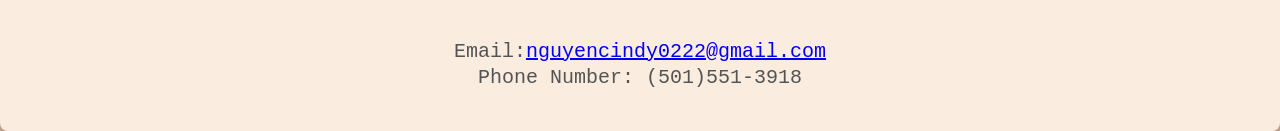
==== commit 74f9b798: "update" ====
--- a/index.html
+++ b/index.html
@@ -10,31 +10,16 @@
 
     <nav>
         <ul>
-<<<<<<< HEAD
-=======
-            <li><a href="#home">HOME</a></li>
->>>>>>> 405ea1d (update)
             <li><a href="#about">ABOUT</a></li>
             <li><a href="#projects">PROJECTS</a></li>
             <li><a href="#contact">CONTACT</a></li>
         </ul>
     </nav>
 
-<<<<<<< HEAD
-    <header>
-        <h3>HI, I'M CINDY</h3>
-
-    </header>
-
-    
-=======
     <section id = "home">
-
             <h3>HI, I'M CINDY</h3>
-
-    </section>
-
->>>>>>> 405ea1d (update)
+    </section>
+
 
     <section id="about">
     <h2>ABOUT ME</h2>
@@ -46,23 +31,12 @@
         </p>
     </section>
 
-<<<<<<< HEAD
-=======
-
-
->>>>>>> 405ea1d (update)
+
     <section id = "projects">
         <h1>
             MY PROJECTS
         </h1>
 
-<<<<<<< HEAD
-        <h1>
-            NWA Psych BEDS
-        </h1>
-        <section class="subsection">
-            <p>
-=======
         
         <section class="subsection">
             <p>
@@ -71,7 +45,6 @@
               </strong> 
                <br>
                <br>
->>>>>>> 405ea1d (update)
                 This was a group project done under the McMillion Innovation Studio at the University of Arkansas. This project aimed to solve an issue with communication between hospitals in the Northwest Arkansas (NWA) area. 
                 As doctors diagnose their patients, they may come to the conclusion that their patient requires psychiatric care; however their facility may not offer that. This means they must find a different facility with available 
                 beds for their patient. Unfortunately, this is a tedious process that requires many phone calls and hours. 
@@ -81,9 +54,6 @@
                 Utilizing HTML, Python, and NoSQL, I mainly worked on developing the front end of the website while assisting with the back end development as needed. Eventually I was promoted to product manager, 
                 which meant in addition to developing, I was leading the team and communicating with potential consumers for feedback and making improvements as necessary. 
             </p>
-<<<<<<< HEAD
-            <img src="images/test.jpeg" alt="nwa" >
-=======
 
                 <!-- Slideshow container -->
             <div class="slideshow-container" id = "carousel1">
@@ -108,20 +78,16 @@
             
 
 
->>>>>>> 405ea1d (update)
         </section>
 
 
         <section class="subsection">
             <p>
-<<<<<<< HEAD
-=======
                 <strong>
                 SLS Community Application
                 </strong> 
                 <br>
                 <br>
->>>>>>> 405ea1d (update)
                 This was a project done with a group of peers as a capstone project.
                 <br>
                 <br>
@@ -133,145 +99,25 @@
                 With the use of Flutter, Google Firebase, and Firestore we created a website that possesses the capability to collect ABC (Antecedent-Behavior-Consequence) data and store it in a secure and efficient manner. 
                 The users have the ability to view, add, and download ABC forms.
             </p>
-<<<<<<< HEAD
-    
-                <img src="images/test.jpeg" alt="nwa" >
-=======
-                <!-- Slideshow container -->
-                <div class="slideshow-container" id = "carousel2">
-
-                    <!-- Full-width images with number and caption text -->
-                    <div class="mySlides">
-                    <img src="images/sls1.png" style="width:100%">
-                    </div>
-                
-                    <div class="mySlides">
-                    <img src="images/sls2.png" style="width:100%">
-                    </div>
-                
-                    <div class="mySlides">
-                    <img src="images/sls3.png" style="width:100%">
-                    </div>
-
-                    <div class="mySlides">
-                        <img src="images/sls4.png" style="width:100%">
-                        </div>
-                
-                    <!-- Next and previous buttons -->
-                    <a class="prev" onclick="plusSlides(-1)">&#10094;</a>
-                    <a class="next" onclick="plusSlides(1)">&#10095;</a>
-                </div>
-                <br>
->>>>>>> 405ea1d (update)
-        </section>
-
-        <section class="subsection">
-            <p> 
-<<<<<<< HEAD
-=======
-                <strong>
-                    USDA Food Plan Budget Application
-                </strong> 
-                  <br>
-                  <br>
->>>>>>> 405ea1d (update)
-                This was a project done with a peer. 
-                The United States Department of Agriculture releases food plans at four different cost levels. Utilizing this data, our goal was to 
-                create an application to help users budget their grocery shopping. 
-            </p>
-<<<<<<< HEAD
-            <img src="images/test.jpeg" alt="nwa" >
-        </section>
-
-
-
-
-
-    </section>
-
-<!-- 
-    <h2>NWA Psych Beds</h2>
-    <section id="nwa psych beds">
-        <p>
-            This was a group project done under the McMillion Innovation Studio at the University of Arkansas. This project aimed to solve an issue with communication between hospitals in the Northwest Arkansas (NWA) area. 
-            As doctors diagnose their patients, they may come to the conclusion that their patient requires psychiatric care; however their facility may not offer that. This means they must find a different facility with available 
-            beds for their patient. Unfortunately, this is a tedious process that requires many phone calls and hours. 
-            <br>
-            <br>
-            The goal of this project was to create a website that would allow the hospitals in the NWA area to easily find available psychiatric beds for their patients.
-            Utilizing HTML, Python, and NoSQL, I mainly worked on developing the front end of the website while assisting with the back end development as needed. Eventually I was promoted to product manager, 
-            which meant in addition to developing, I was leading the team and communicating with potential consumers for feedback and making improvements as necessary. 
-        </p>
-
-            <img src="images/test.jpeg" alt="nwa" >
-
-
-
-
-
-        
-    </section> -->
-<!-- 
-    <h2>SLS Community Website</h2>
-    <section id="sls">
-        <p>
-            This was a project done with a group of peers as a capstone project.
-            <br>
-            <br>
-            SLS Community is a local organization that provides care for neurodivergent adults. At SLS Community, they utilize an ABC (Antecedent – Behavior – Consequence) form to provide behavior support to their community members. 
-            This form works by allowing staff to mark the different behaviors that the community member has displayed as well as what led up to the behavior and what happened afterwards.
-            The objective of this project was to create an application that will allow SLS Community to better create, save, and review their ABC forms. 
-            <br>
-            <br>
-            With the use of Flutter, Google Firebase, and Firestore we created a website that possesses the capability to collect ABC (Antecedent-Behavior-Consequence) data and store it in a secure and efficient manner. 
-            The users have the ability to view, add, and download ABC forms.
-        </p>
-
-            <img src="images/test.jpeg" alt="nwa" >
-    </section>
-
-    <h2>Budget Application</h2>
-    <section id="budget">
-
-        <p> 
-            This was a project done with a peer. 
-            The United States Department of Agriculture releases food plans at four different cost levels. Utilizing this data, our goal was to 
-            create an application to help users budget their grocery shopping. 
-        </p>
-        <img src="images/test.jpeg" alt="nwa" >
-
-           
-
-
-    </section>
-
-    <h2>Portfolio Website</h2>
-    <section id="portfolio">
-        <p>
-            This is a personal project completed to better show the projects I have worked on. 
-        </p>
-        <img src="images/test.jpeg" alt="nwa" >
-
-    </section> -->
-
-
-
-=======
                             <!-- Slideshow container -->
-                            <div class="slideshow-container" id = "carousel3">
+                            <div class="slideshow-container" id = "carousel2">
 
                                 <!-- Full-width images with number and caption text -->
                                 <div class="mySlides">
-                                <img src="images/food1.png" style="width:100%">
+                                <img src="images/sls1.png" style="width:100%">
                                 </div>
                             
                                 <div class="mySlides">
-                                <img src="images/food2.png" style="width:100%">
+                                <img src="images/sls2.png" style="width:100%">
                                 </div>
                             
                                 <div class="mySlides">
-                                <img src="images/food3.png" style="width:100%">
+                                <img src="images/sls3.png" style="width:100%">
                                 </div>
+                                                            
+                                <div class="mySlides">
+                                    <img src="images/sls4.png" style="width:100%">
+                                    </div>
                             
                                 <!-- Next and previous buttons -->
                                 <a class="prev" onclick="plusSlides(-1)">&#10094;</a>
@@ -279,74 +125,114 @@
                             </div>
                             <br>
         </section>
-    </section>
-
->>>>>>> 405ea1d (update)
+
+        <section class="subsection">
+            <p> 
+                <strong>
+                    USDA Food Plan Budget Application
+                </strong> 
+                  <br>
+                  <br>
+                This was a project done with a peer. 
+                The United States Department of Agriculture releases food plans at four different cost levels. Utilizing this data, our goal was to 
+                create an application to help users budget their grocery shopping. 
+            </p>
+                                      <!-- Slideshow container -->
+                                      <div class="slideshow-container" id = "carousel3">
+
+                                        <!-- Full-width images with number and caption text -->
+                                        <div class="mySlides">
+                                        <img src="images/food1.png" style="width:100%">
+                                        </div>
+                                    
+                                        <div class="mySlides">
+                                        <img src="images/food2.png" style="width:100%">
+                                        </div>
+                                    
+                                        <div class="mySlides">
+                                        <img src="images/food3.png" style="width:100%">
+                                        </div>
+                                                                            
+                                        <div class="mySlides">
+                                            <img src="images/food4.png" style="width:100%">
+                                            </div>
+                                                                                
+                                        <div class="mySlides">
+                                            <img src="images/food5.png" style="width:100%">
+                                            </div>
+                                    
+                                        <!-- Next and previous buttons -->
+                                        <a class="prev" onclick="plusSlides(-1)">&#10094;</a>
+                                        <a class="next" onclick="plusSlides(1)">&#10095;</a>
+                                    </div>
+                                    <br>
+        </section>
+
+
+
+    </section>
+
+        </section>
+    </section>
+
     <section id="contact">
         <h2>CONTACT</h2>
         <p>
             Email:<a href="mailto:nguyencindy0222@gmail.com">nguyencindy0222@gmail.com</a>
-<<<<<<< HEAD
-        </p>
-    </section> 
-
-
-=======
             <br>
             Phone Number: (501)551-3918
         </p>
     </section> 
 
     <script>
-    let slideIndex = [1, 1, 1]; // One index per carousel
-    let slideId = ["carousel1", "carousel2", "carousel3"]; // Corresponding IDs
-
-    function showSlides(n, carouselIndex) {
-        let slides = document.querySelectorAll(`#${slideId[carouselIndex]} .mySlides`);
-
-        if (slides.length === 0) {
-            console.error(`No slides found in carousel with ID: ${slideId[carouselIndex]}`);
-            return;
+        let slideIndex = [1, 1, 1]; // One index per carousel
+        let slideId = ["carousel1", "carousel2", "carousel3"]; // Corresponding IDs
+    
+        function showSlides(n, carouselIndex) {
+            let slides = document.querySelectorAll(`#${slideId[carouselIndex]} .mySlides`);
+    
+            if (slides.length === 0) {
+                console.error(`No slides found in carousel with ID: ${slideId[carouselIndex]}`);
+                return;
+            }
+    
+            if (n > slides.length) {
+                slideIndex[carouselIndex] = 1;
+            }
+            if (n < 1) {
+                slideIndex[carouselIndex] = slides.length;
+            }
+    
+            slides.forEach((slide) => (slide.style.display = "none"));
+            slides[slideIndex[carouselIndex] - 1].style.display = "block";
         }
-
-        if (n > slides.length) {
-            slideIndex[carouselIndex] = 1;
+    
+        function plusSlides(n, carouselIndex) {
+            slideIndex[carouselIndex] += n;
+            showSlides(slideIndex[carouselIndex], carouselIndex);
         }
-        if (n < 1) {
-            slideIndex[carouselIndex] = slides.length;
+    
+        // Initialize all slideshows
+        for (let i = 0; i < slideId.length; i++) {
+            showSlides(1, i);
         }
-
-        slides.forEach((slide) => (slide.style.display = "none"));
-        slides[slideIndex[carouselIndex] - 1].style.display = "block";
-    }
-
-    function plusSlides(n, carouselIndex) {
-        slideIndex[carouselIndex] += n;
-        showSlides(slideIndex[carouselIndex], carouselIndex);
-    }
-
-    // Initialize all slideshows
-    for (let i = 0; i < slideId.length; i++) {
-        showSlides(1, i);
-    }
-
-    // Add event listeners to previous and next buttons
-    document.querySelectorAll(".prev").forEach((button, index) => {
-        button.addEventListener("click", () => {
-            plusSlides(-1, index);
+    
+        // Add event listeners to previous and next buttons
+        document.querySelectorAll(".prev").forEach((button, index) => {
+            button.addEventListener("click", () => {
+                plusSlides(-1, index);
+            });
         });
-    });
-
-    document.querySelectorAll(".next").forEach((button, index) => {
-        button.addEventListener("click", () => {
-            plusSlides(1, index);
+    
+        document.querySelectorAll(".next").forEach((button, index) => {
+            button.addEventListener("click", () => {
+                plusSlides(1, index);
+            });
         });
-    });
-
-
-
-    </script>
->>>>>>> 405ea1d (update)
+    
+    
+    
+        </script>
     
 </body>
 </html>
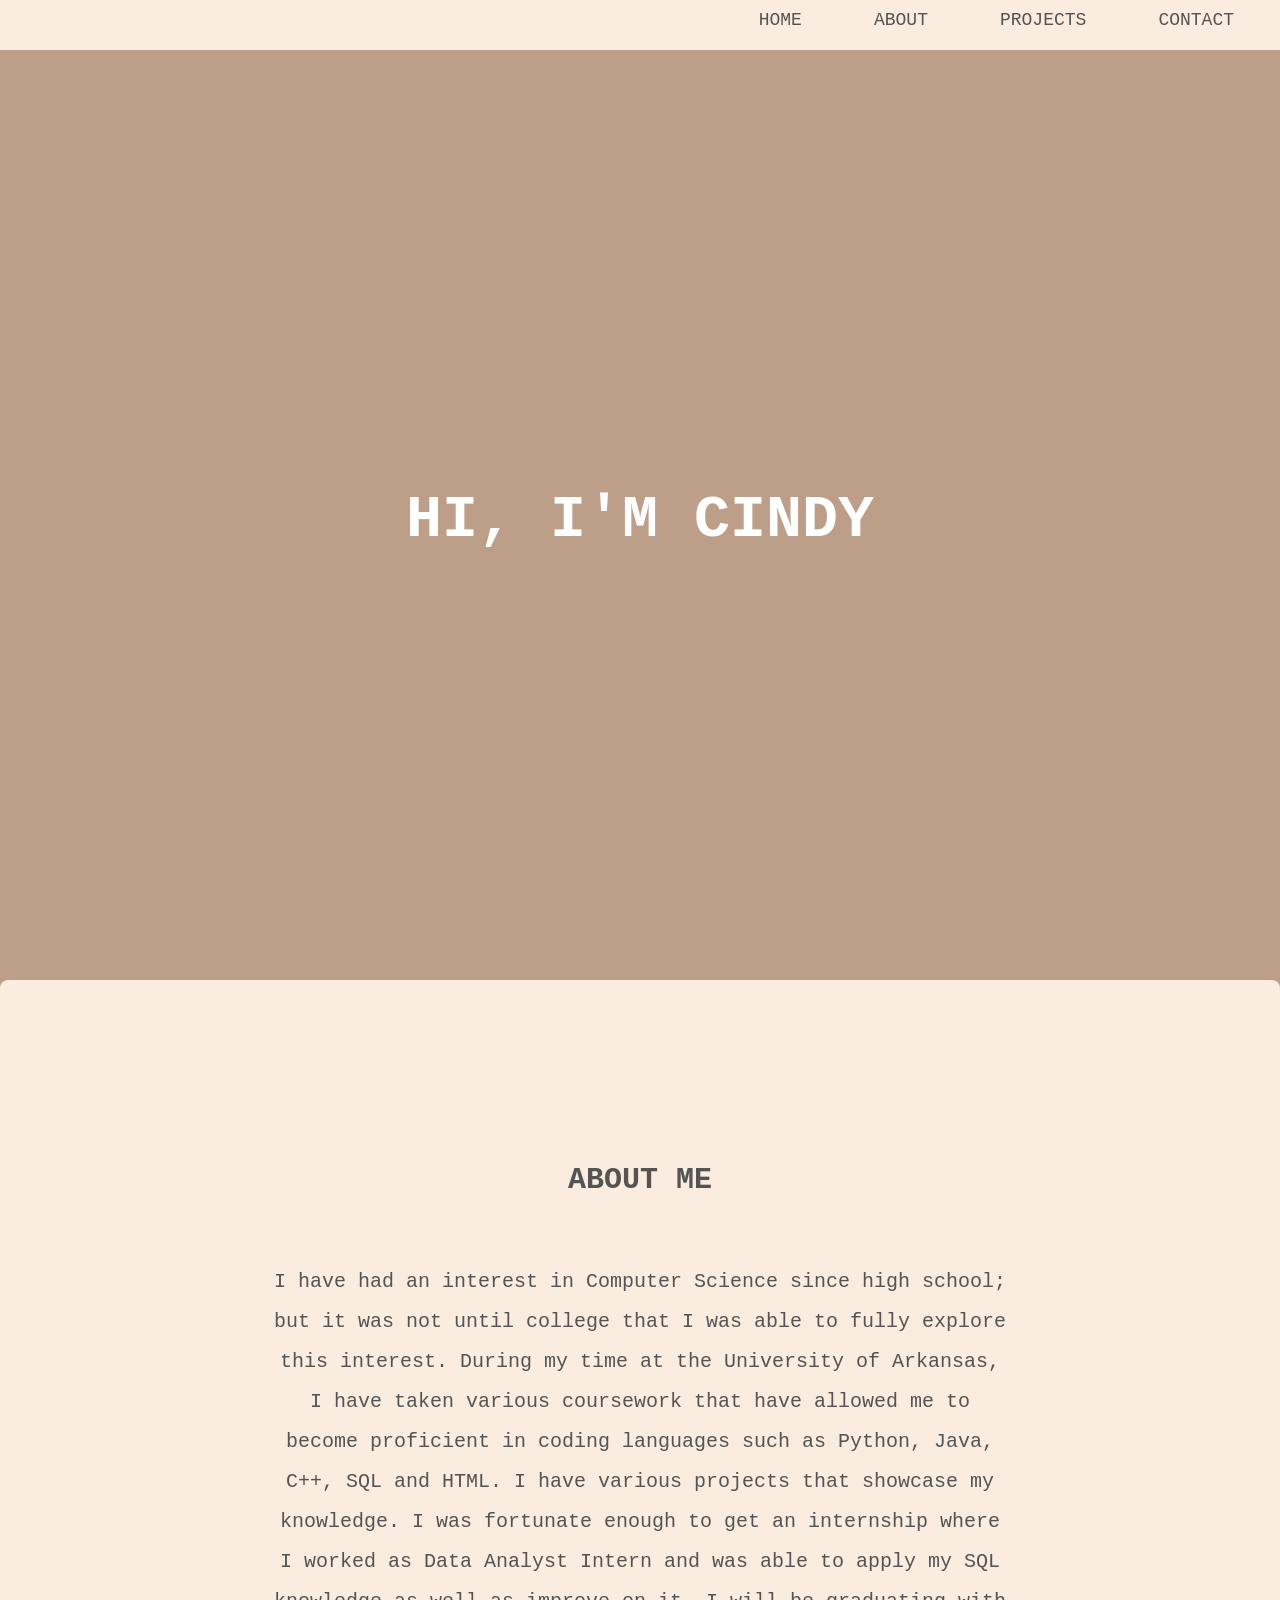
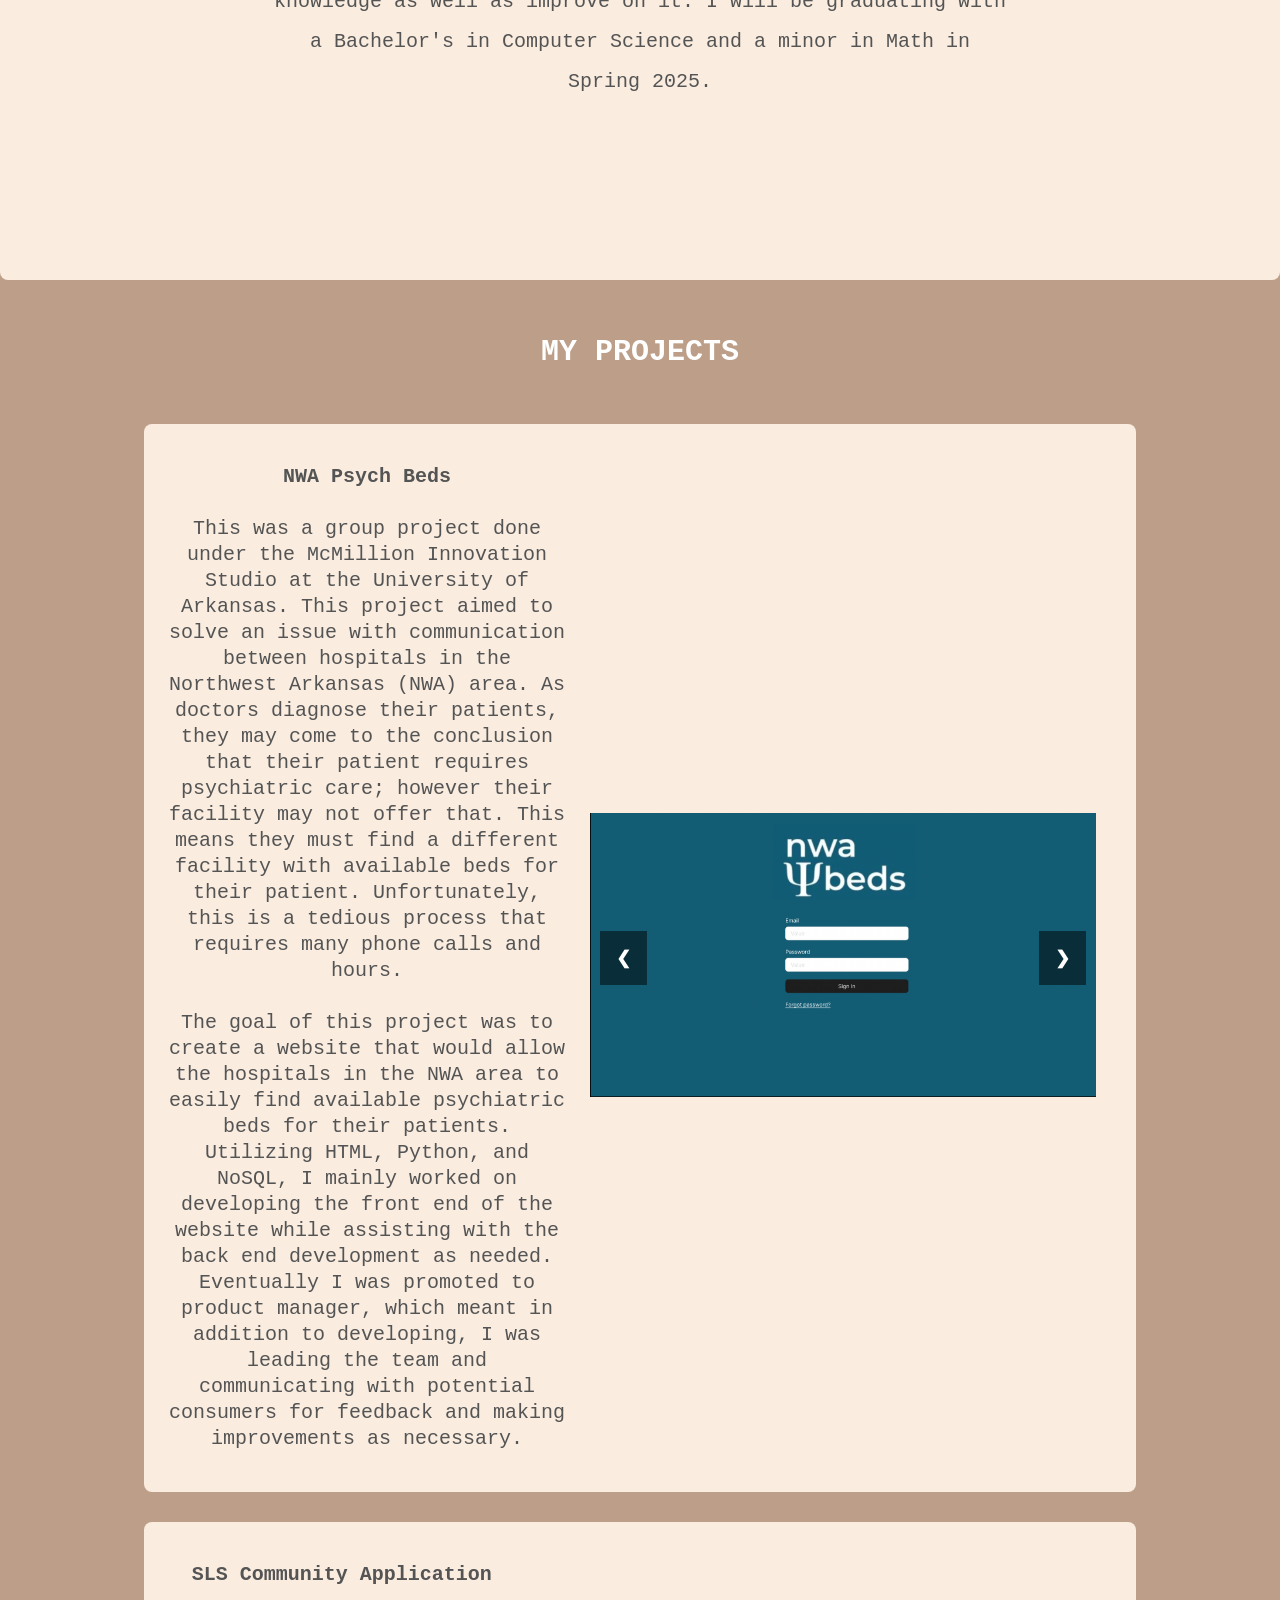
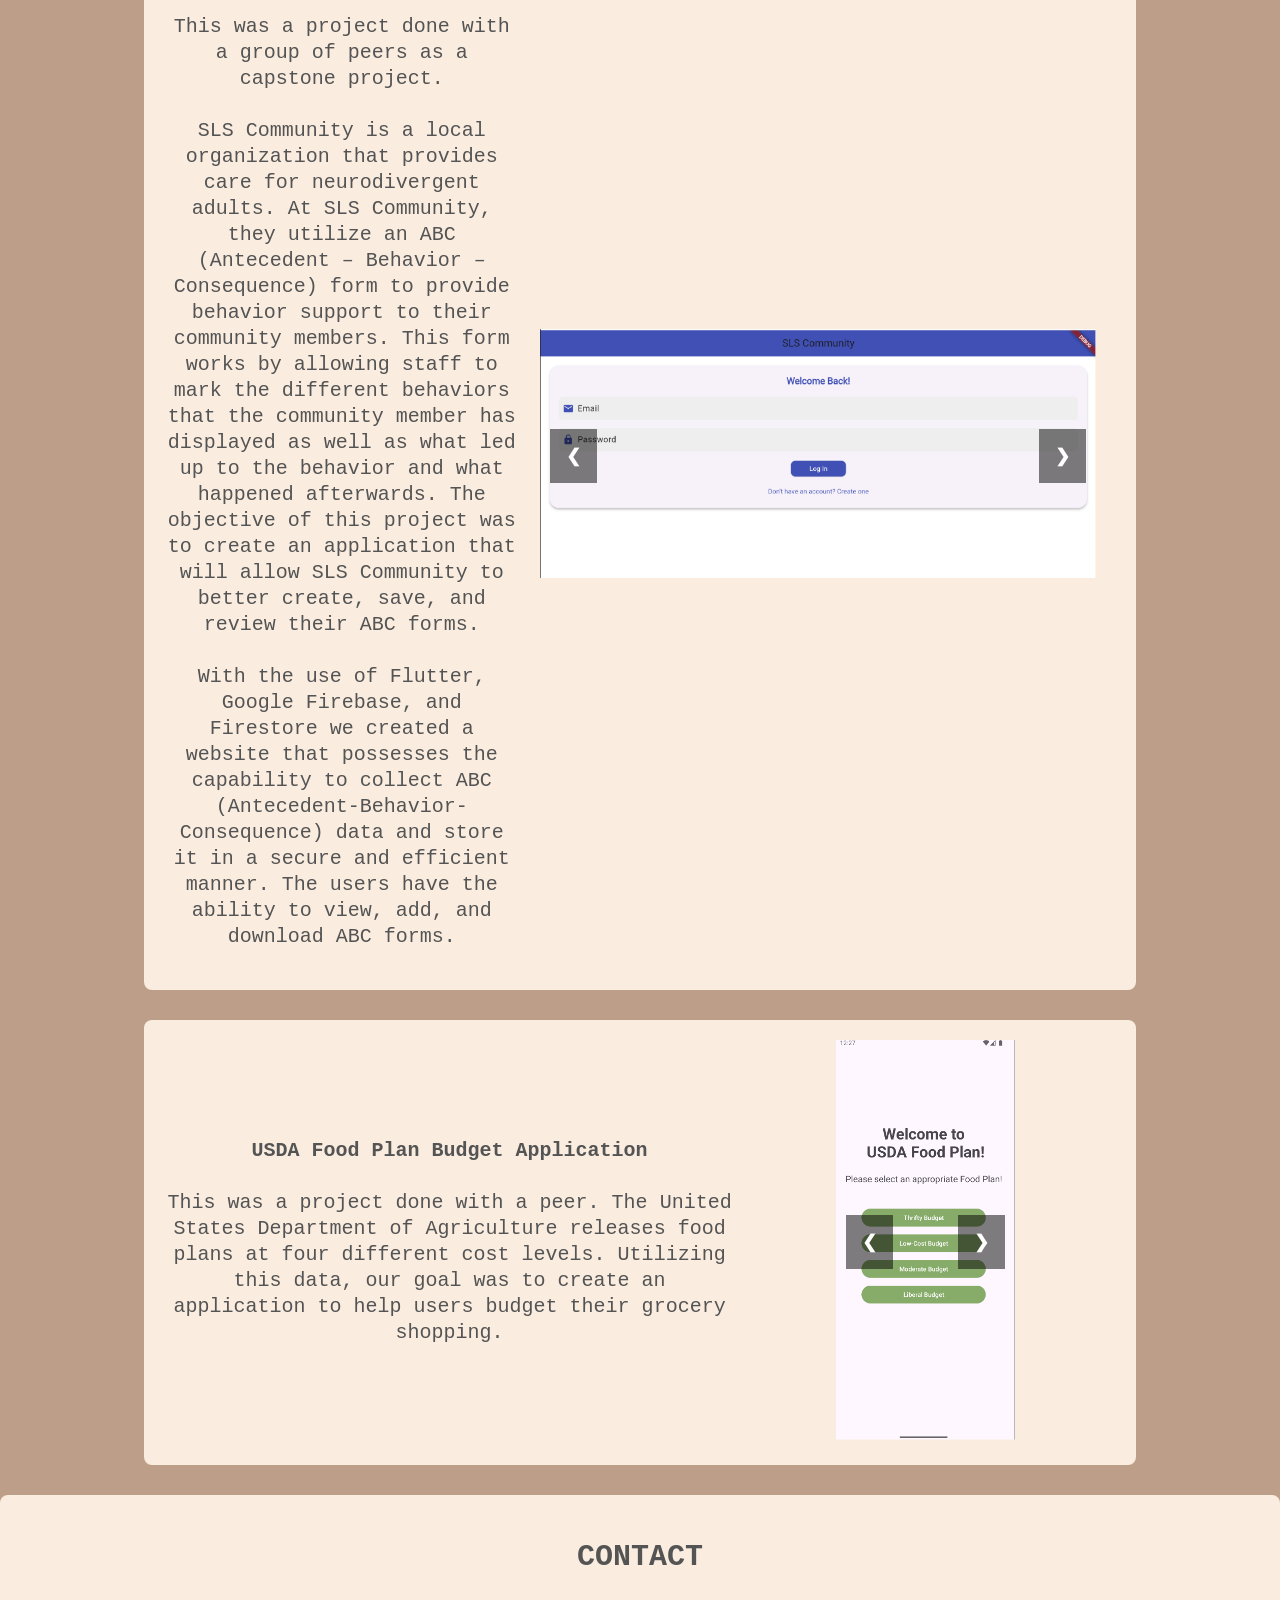
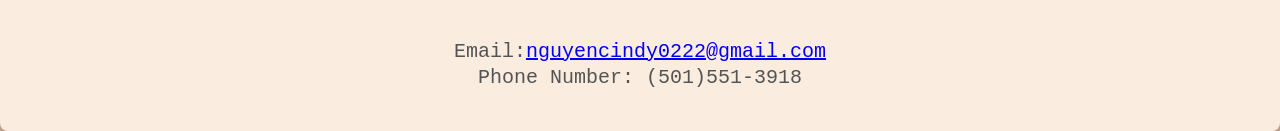
==== commit 2f3576fb: "update" ====
--- a/index.html
+++ b/index.html
@@ -9,7 +9,9 @@
 <body>
 
     <nav>
+
         <ul>
+            <li><a href="#home">HOME</a></li>
             <li><a href="#about">ABOUT</a></li>
             <li><a href="#projects">PROJECTS</a></li>
             <li><a href="#contact">CONTACT</a></li>
